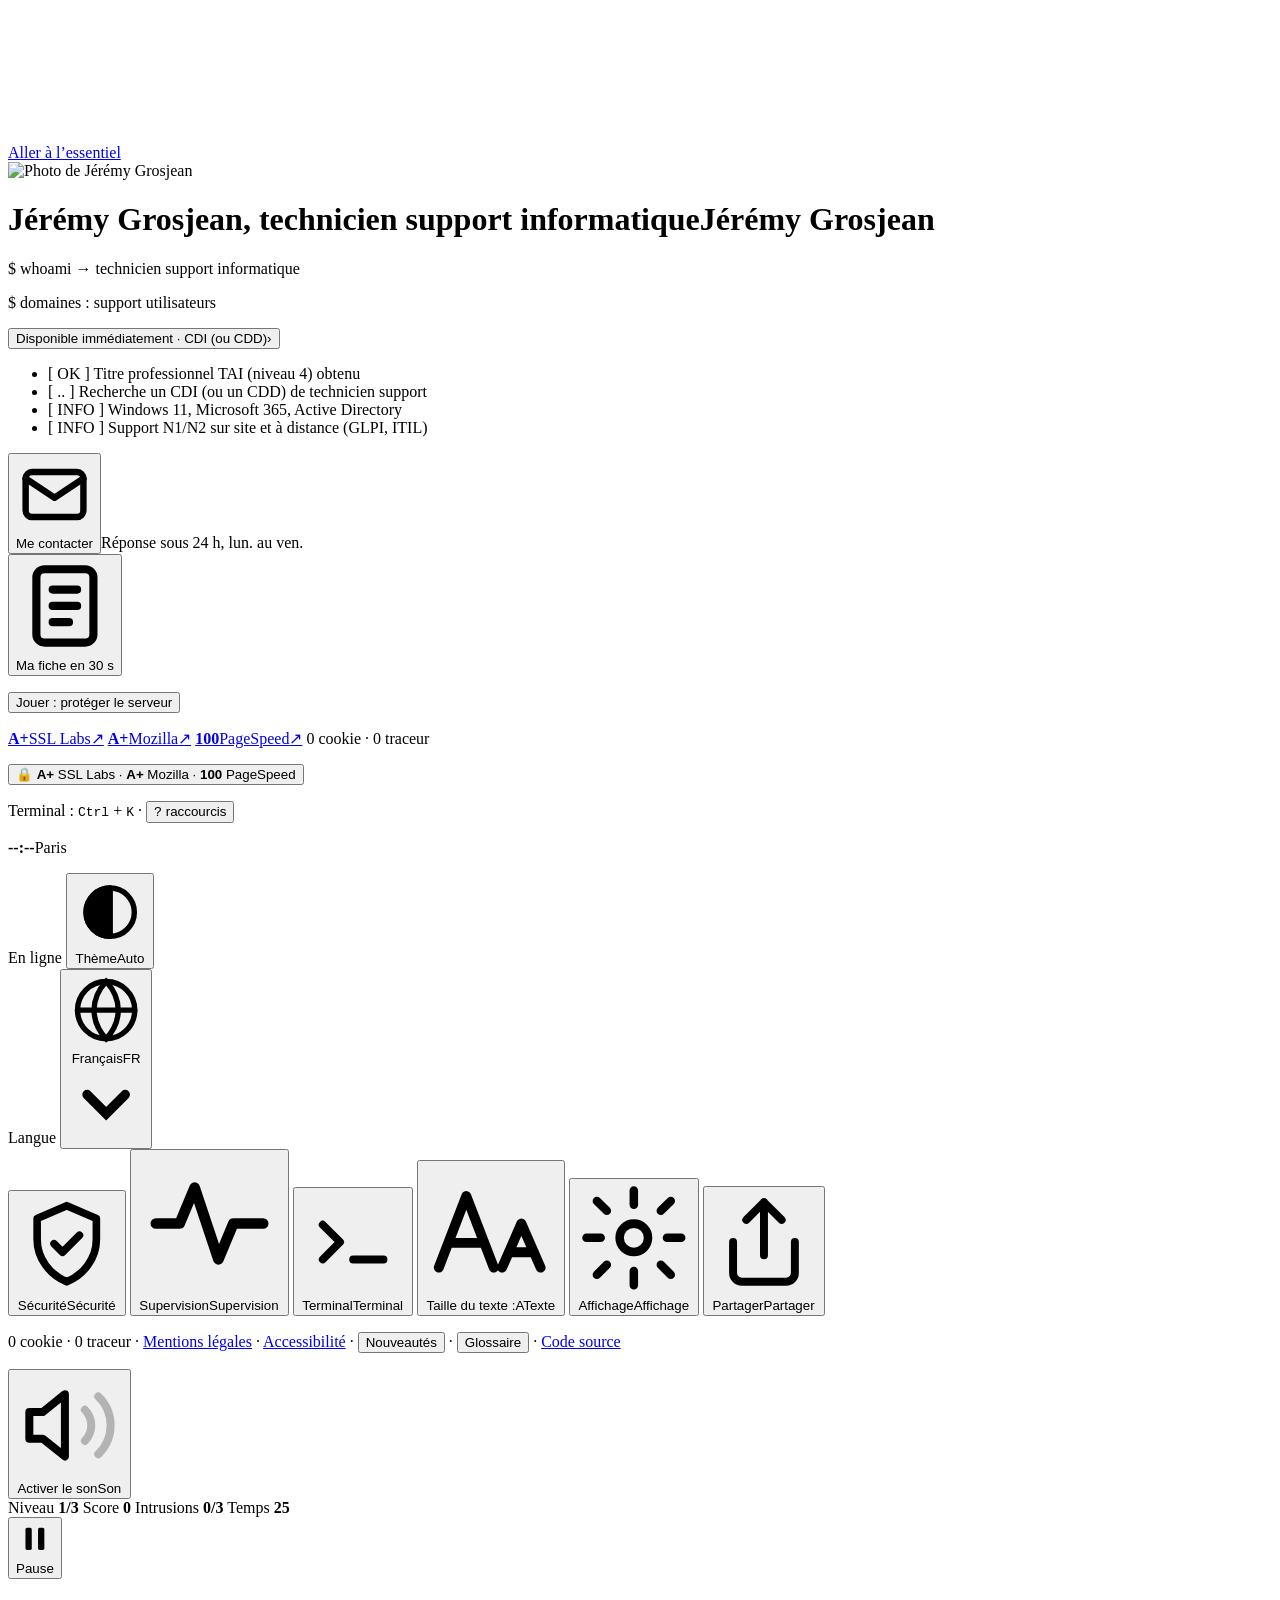
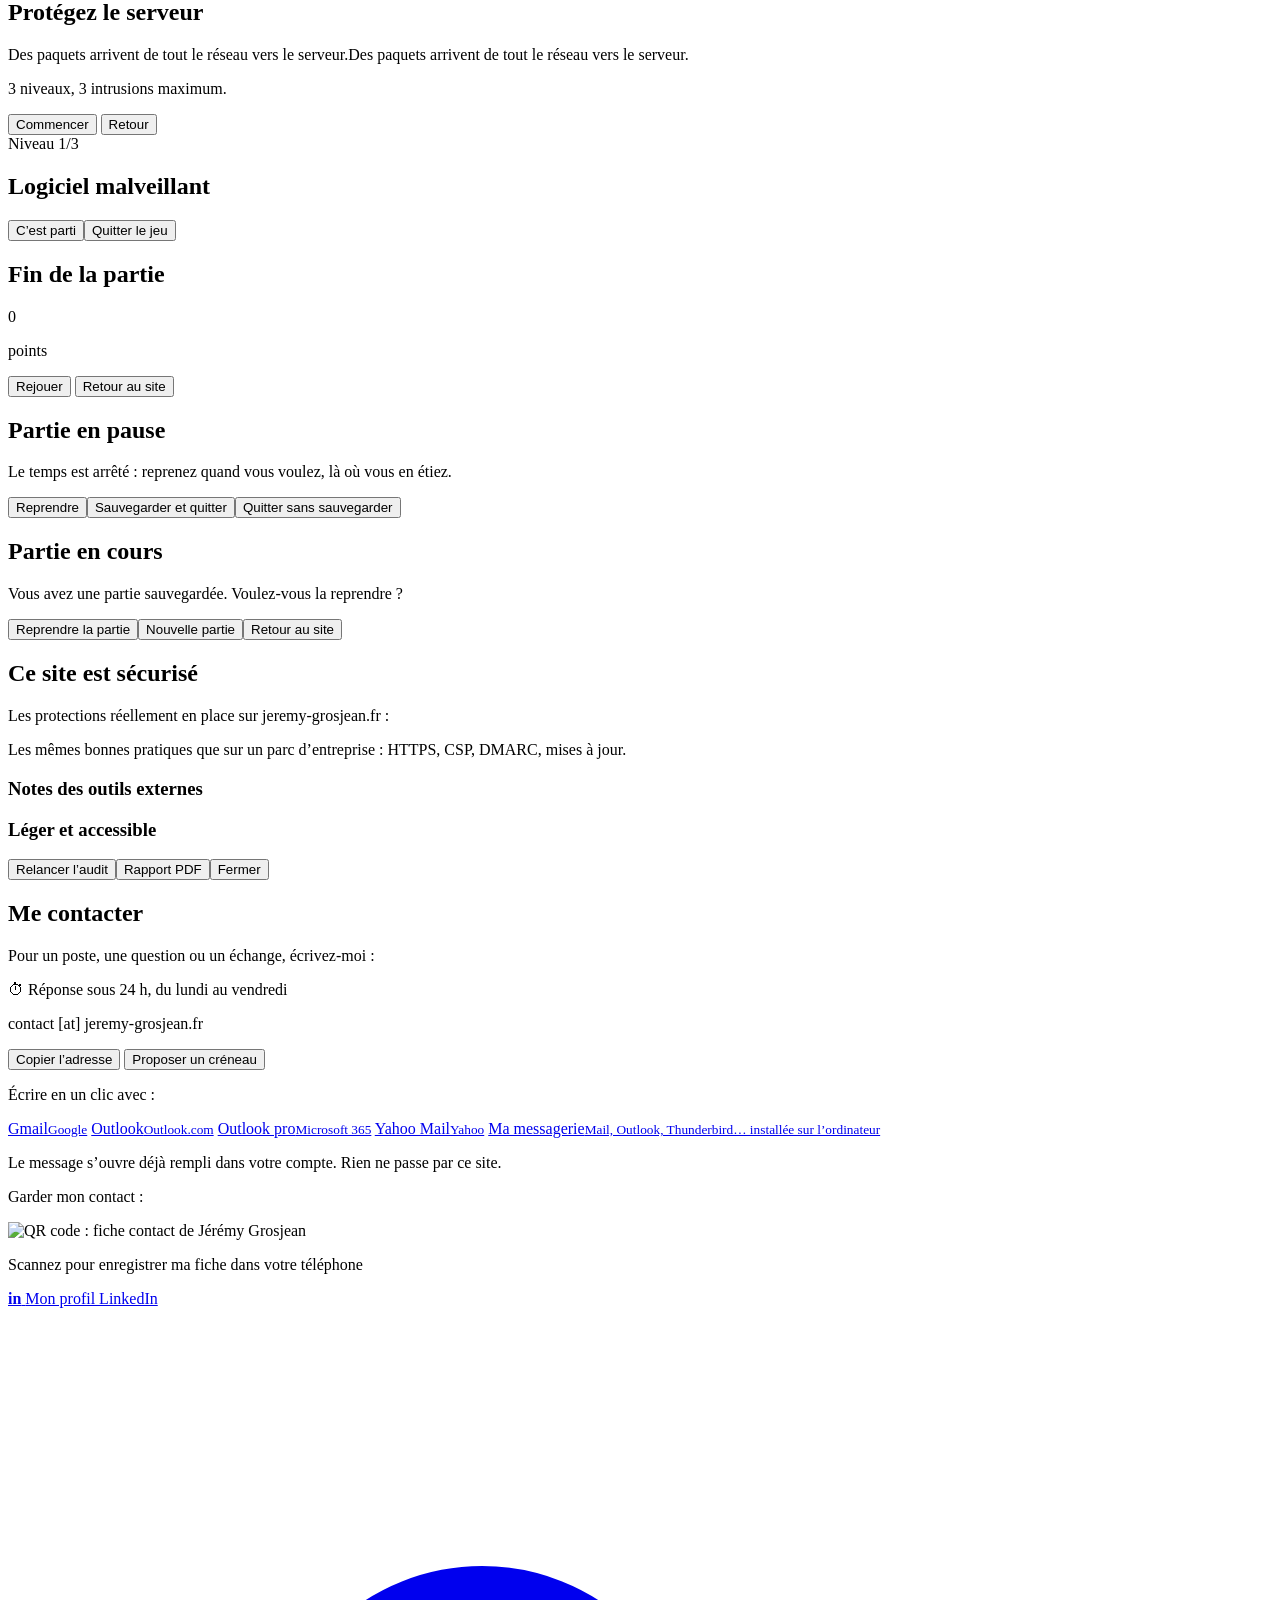
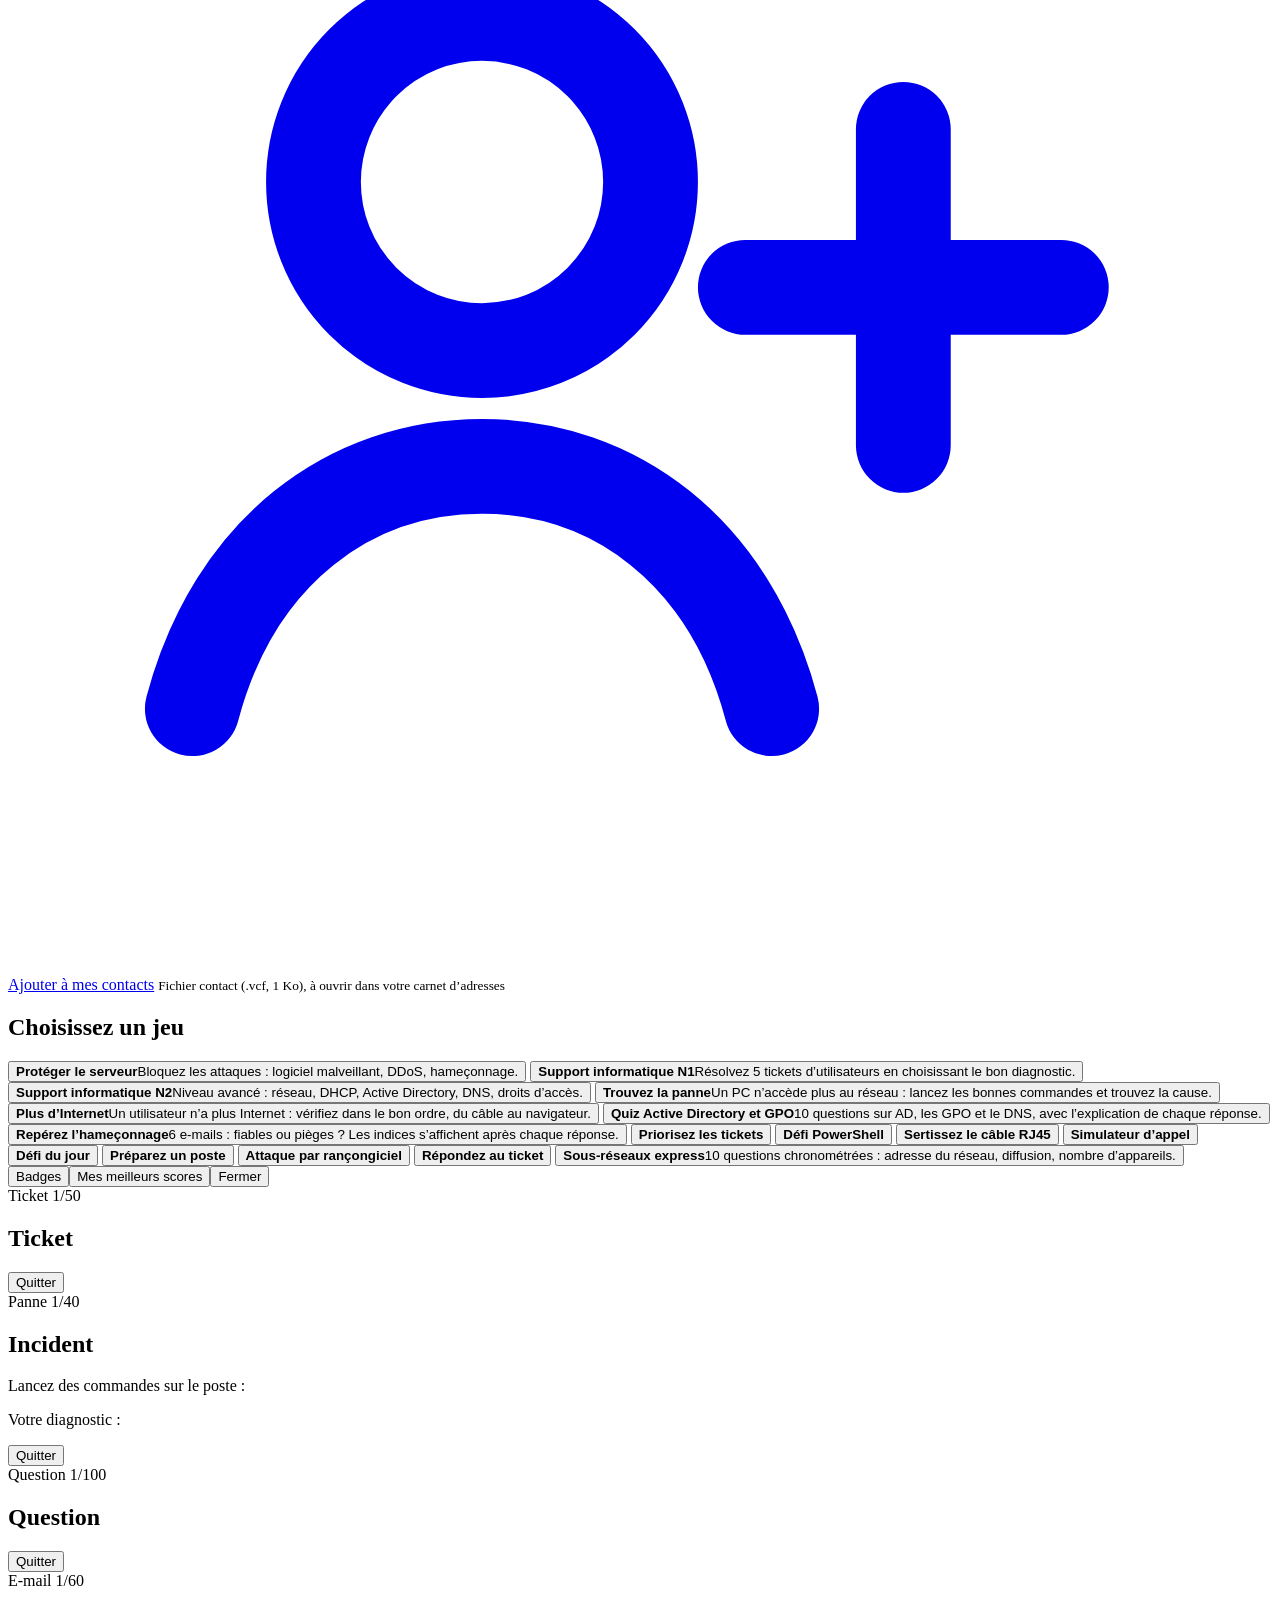
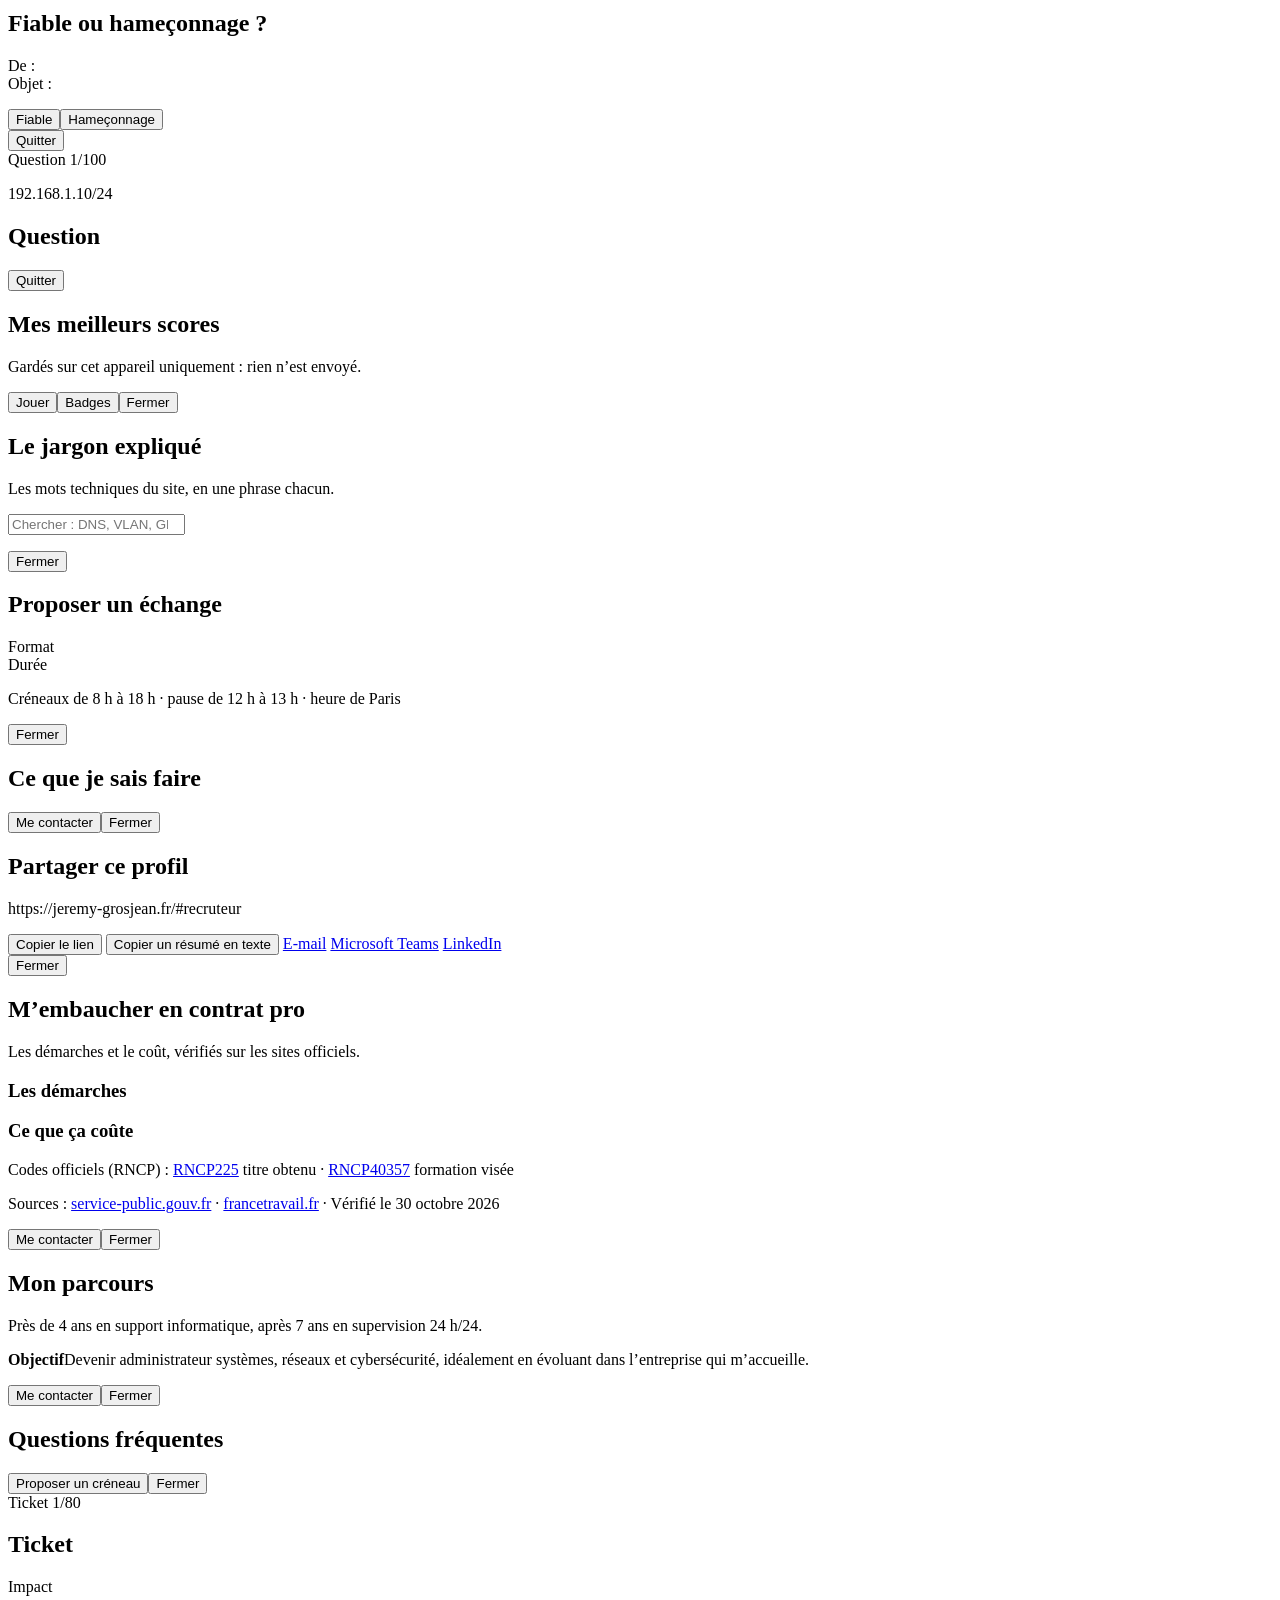
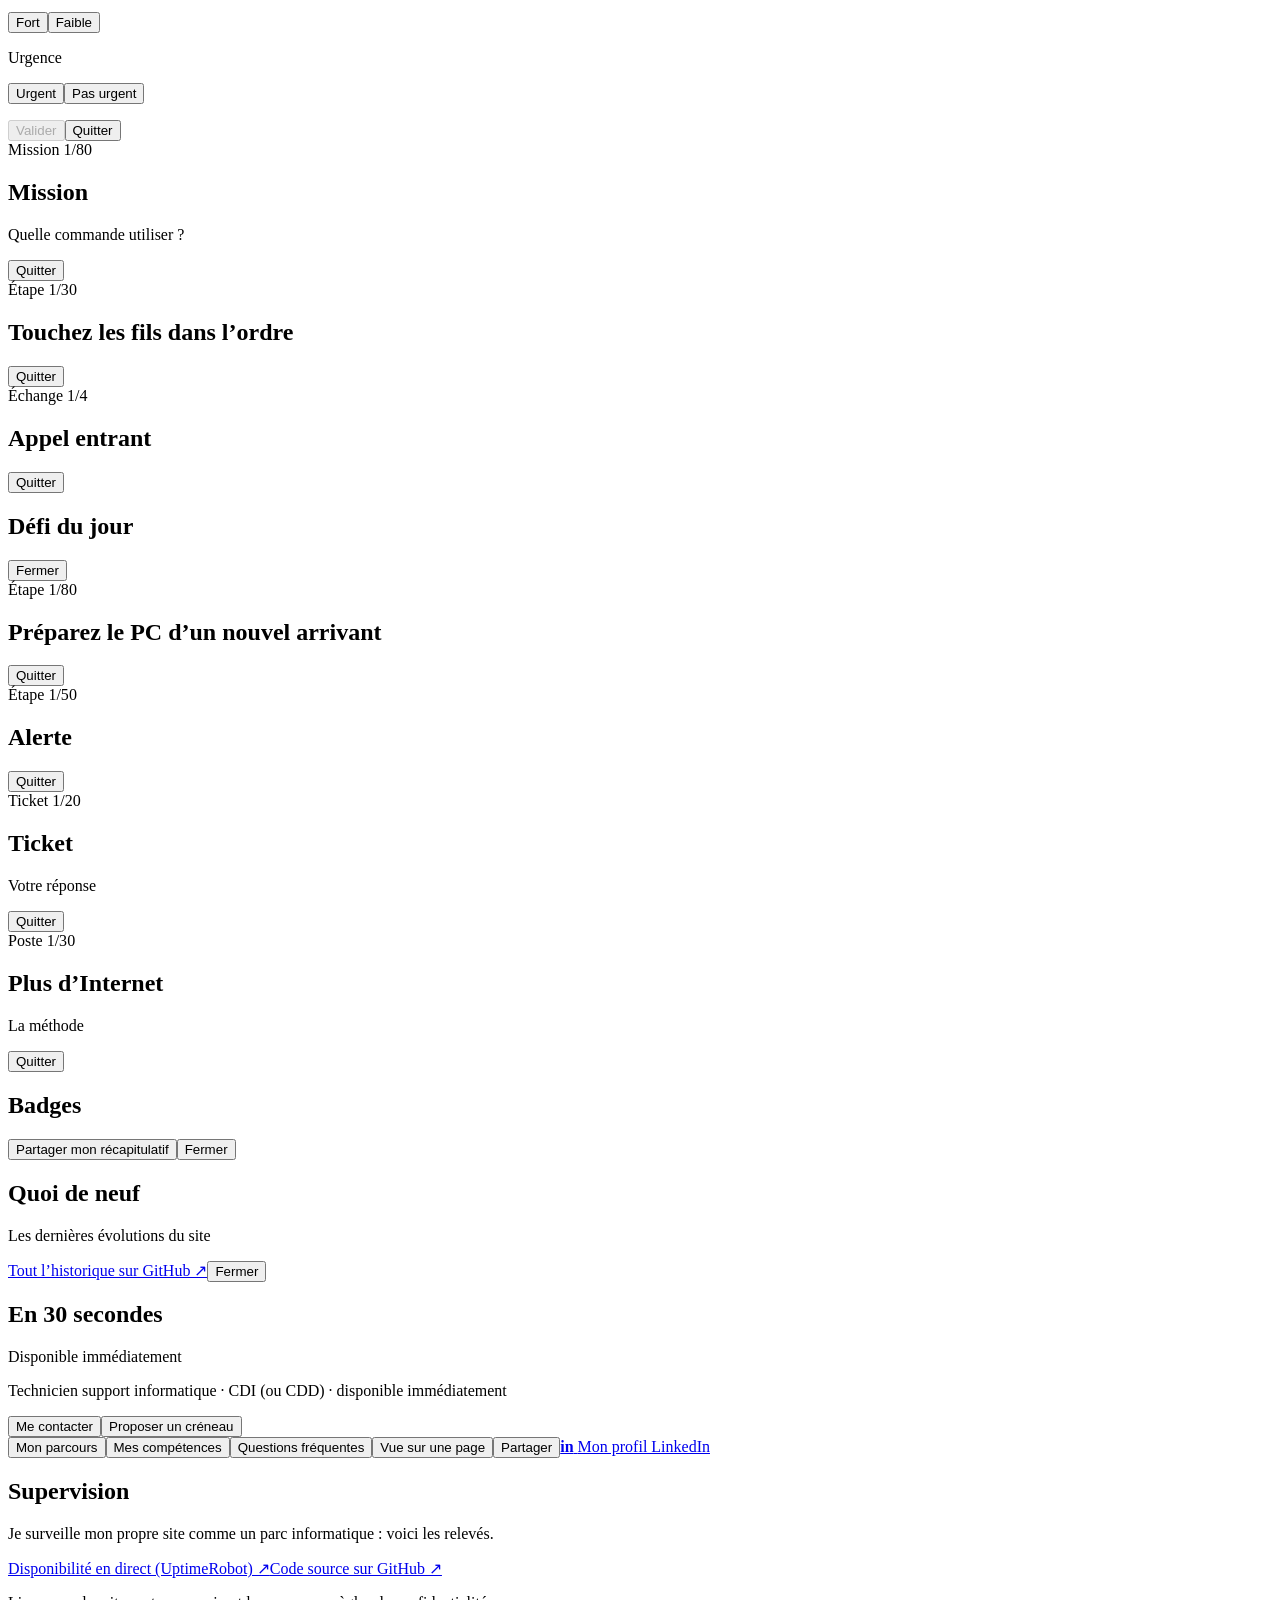
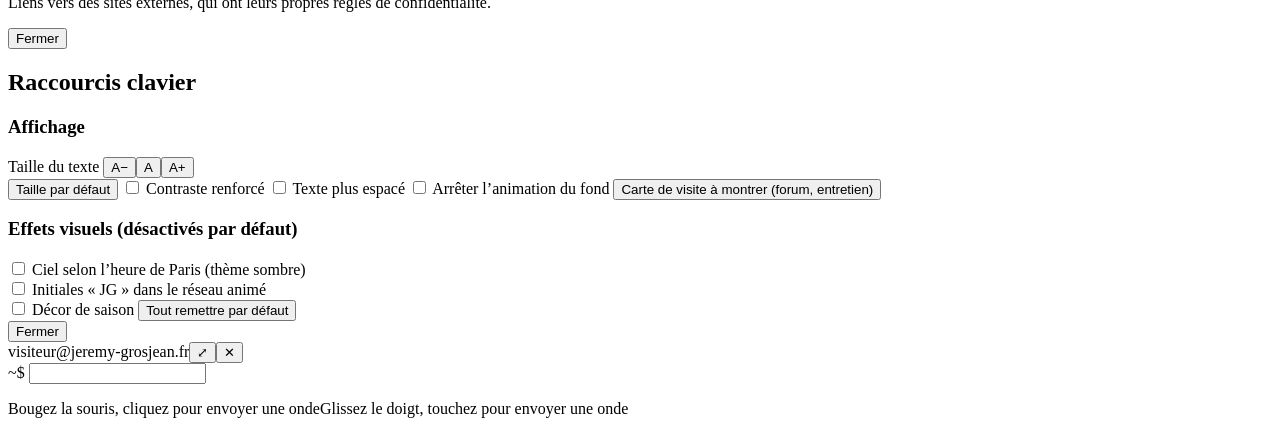
==== site/index.html @ c916747d "feat: CDI en priorité, sinon CDD ; alternance seulement si l'offre la prévoit - « CDI (ou CDD) » par" ====
<!doctype html>
<html lang="fr">
<head>
<meta charset="utf-8">
<meta name="viewport" content="width=device-width, initial-scale=1, viewport-fit=cover">
<meta name="robots" content="noindex, nofollow">
<meta name="color-scheme" content="dark light">
<meta name="theme-color" content="#0A0F24" media="(prefers-color-scheme: dark)">
<meta name="theme-color" content="#F7F9FF" media="(prefers-color-scheme: light)">
<meta name="referrer" content="no-referrer">
<meta name="description" content="Jérémy Grosjean, technicien support informatique. Disponible immédiatement, en CDI (ou CDD) : support N1/N2, postes Windows, Microsoft 365, Active Directory.">
<meta property="og:type" content="website">
<meta property="og:site_name" content="jeremy-grosjean.fr">
<meta property="og:locale" content="fr_FR">
<meta property="og:url" content="https://jeremy-grosjean.fr/">
<meta property="og:title" content="Jérémy Grosjean · Technicien support informatique">
<meta property="og:description" content="Disponible immédiatement, en CDI (ou CDD) · près de 4 ans en support informatique, dont près de 3 ans chez Bosch.">
<meta property="og:image" content="https://jeremy-grosjean.fr/og.jpg">
<meta property="og:image:type" content="image/jpeg">
<meta property="og:image:width" content="1200">
<meta property="og:image:height" content="630">
<meta property="og:image:alt" content="Jérémy Grosjean, technicien support informatique, disponible immédiatement en CDI (ou CDD)">
<meta name="twitter:card" content="summary_large_image">
<title>Jérémy Grosjean · Technicien support informatique</title>
<link rel="icon" href="/favicon.ico?v=207d79eba8" sizes="48x48">
<link rel="icon" href="/favicon.svg?v=3b2a8a60bb" type="image/svg+xml">
<link rel="apple-touch-icon" href="/apple-touch-icon.png?v=8f2070778e">
<meta name="mobile-web-app-capable" content="yes">
<meta name="apple-mobile-web-app-capable" content="yes">
<meta name="apple-mobile-web-app-title" content="J. Grosjean">
<meta name="apple-mobile-web-app-status-bar-style" content="black-translucent">
<link rel="manifest" href="/site.webmanifest?v=f3b98af3eb">
<link rel="preload" href="/assets/fonts/sora.woff2" as="font" type="font/woff2" crossorigin>
<link rel="stylesheet" href="/assets/app.css?v=47d4fb20b5">
<script src="/assets/i18n.js?v=a51a4e32c5" defer></script>
<script src="/assets/labs.js?v=20998f7cc8" defer></script>
<script src="/assets/labs2.js?v=1e3d821f80" defer></script>
<script src="/assets/labs3.js?v=86512663bb" defer></script>
<script src="/assets/labs4.js?v=08596d3504" defer></script>
<script src="/assets/labs5.js?v=60720498d6" defer></script>
<script src="/assets/labs6.js?v=716e5179dc" defer></script>
<script src="/assets/labs7.js?v=a528599ec4" defer></script>
<script src="/assets/status.js" defer></script>
<script src="/assets/news.js?v=5b80be41d3" defer></script>
<script src="/assets/app.js?v=424d4be8bc" defer></script>
</head>
<body>
<a class="skip" id="skipLink" href="#domain" data-i="skipLink">Aller à l’essentiel</a>
<canvas id="net" aria-hidden="true"></canvas>

<main>
  <div class="stack" id="stack">
    <p class="hello" id="helloLine" hidden><b id="helloTxt"></b><span id="helloSub" data-i="helloSub">Merci de prendre le temps de découvrir mon profil.</span></p>
    <div class="hero-id">
      <img class="hero-photo" id="heroPhoto" src="/assets/jg.webp" width="64" height="64" alt="Photo de Jérémy Grosjean" decoding="async">
      <h1 class="domain" id="domain" tabindex="-1"><span class="sr" id="srName">Jérémy Grosjean, technicien support informatique</span><span id="nameFx" aria-hidden="true">Jérémy Grosjean</span></h1>
    </div>
    <p class="typeline who-line" aria-hidden="true"><span class="pr">$</span> <span id="who">whoami → technicien support informatique</span><span class="cur" id="whoCur"></span></p>
    <p class="typeline rot-line" id="rotLine" aria-hidden="true"><span class="pr">$</span> <span data-i="domainsLbl">domaines :</span> <span class="rot" id="rot">support utilisateurs</span><span class="cur"></span></p>
    <p class="sr" id="srDomains"></p>
    <p class="avail-wrap"><button class="avail" id="availBtn" type="button" aria-haspopup="dialog"><span class="avail-dot" aria-hidden="true"></span><span data-i="availLine">Disponible immédiatement · CDI (ou CDD)</span><span class="avail-more" aria-hidden="true">›</span></button></p>
    <ul class="bootlog" id="bootlog">
      <li><span class="st ok">[  OK  ]</span> <span>Titre professionnel TAI (niveau 4) obtenu</span></li>
      <li><span class="st wait">[  ..  ]</span> <span>Recherche un CDI (ou un CDD) de technicien support</span></li>
      <li><span class="st info">[ INFO ]</span> <span>Windows 11, Microsoft 365, Active Directory</span></li>
      <li><span class="st info">[ INFO ]</span> <span>Support N1/N2 sur site et à distance (GLPI, ITIL)</span></li>
    </ul>
    <div class="cta">
      <div class="cta-main"><button class="btn" id="contactBtn" type="button" aria-haspopup="dialog"><svg viewBox="0 0 24 24" fill="none" stroke="currentColor" stroke-width="2" stroke-linecap="round" stroke-linejoin="round" aria-hidden="true"><rect x="3" y="5" width="18" height="14" rx="2"/><path d="m3 7 9 6 9-6"/></svg><span data-i="contactBtn">Me contacter</span></button><span class="cta-note" data-i="ctDelayShort">Réponse sous 24 h, lun. au ven.</span></div>
      <button class="btn-ghost brief-cta" id="briefBtn" type="button" aria-haspopup="dialog"><svg viewBox="0 0 24 24" fill="none" stroke="currentColor" stroke-width="2" stroke-linecap="round" stroke-linejoin="round" aria-hidden="true"><rect x="5" y="3" width="14" height="18" rx="2"/><path d="M9 8h6M9 12h6M9 16h4"/></svg><span data-i="briefCta">Ma fiche en 30 s</span></button>
    </div>
    <p class="play-wrap"><button class="play-link play" id="openGame" type="button" data-i="play">Jouer : protéger le serveur</button></p>
    <p class="scores" id="scores">
      <a class="score" href="https://www.ssllabs.com/ssltest/analyze.html?d=jeremy-grosjean.fr" target="_blank" rel="noopener noreferrer"><b>A+</b><span>SSL Labs</span><span class="ext" aria-hidden="true">↗</span></a>
      <a class="score" href="https://developer.mozilla.org/fr/observatory/analyze?host=jeremy-grosjean.fr" target="_blank" rel="noopener noreferrer"><b>A+</b><span>Mozilla</span><span class="ext" aria-hidden="true">↗</span></a>
      <a class="score" href="https://pagespeed.web.dev/analysis?url=https%3A%2F%2Fjeremy-grosjean.fr" target="_blank" rel="noopener noreferrer"><b>100</b><span>PageSpeed</span><span class="ext" aria-hidden="true">↗</span></a>
      <span class="score score-priv"><span data-i="privacyLine">0 cookie · 0 traceur</span></span>
    </p>
    <p class="scores-m"><button class="score score-m" id="scoresM" type="button"><span aria-hidden="true">🔒</span> <b>A+</b> SSL Labs · <b>A+</b> Mozilla · <b>100</b> PageSpeed</button></p>
    <p class="keys"><span data-i="keysHint">Terminal :</span> <kbd id="kbdMod" title="Ctrl">Ctrl</kbd> + <kbd>K</kbd><span class="keys-sep" aria-hidden="true"> · </span><button class="keys-help" id="keysBtn" type="button"><kbd>?</kbd> <span data-i="keysHelp">raccourcis</span></button></p>
  </div>
</main>

<section class="rec" id="recView" hidden aria-labelledby="recName">
  <div class="rec-page">
    <header class="rec-head">
      <img class="me-photo rec-photo" id="recPhoto" alt="" width="88" height="88" draggable="false" decoding="async" hidden>
      <div class="rec-id">
        <h2 class="rec-name" id="recName">Jérémy Grosjean</h2>
        <p class="rec-role" id="recRole">Technicien support informatique</p>
      </div>
      <p class="rec-avail"><span class="avail-dot" aria-hidden="true"></span><span data-i="availLine">Disponible immédiatement · CDI (ou CDD)</span></p>
    </header>
    <div class="rec-col-a">
    <h3 data-i="recProfile">Profil</h3>
    <dl class="brief rec-brief" id="recBrief"></dl>
    <h3 data-i="recAreas">Domaines</h3>
    <ul class="rec-tags" id="recTags"></ul>
    <h3 data-i="recContactH">Contact</h3>
    <p class="rec-contact"><a id="recMail" href="#">contact [at] jeremy-grosjean.fr</a><span aria-hidden="true"> · </span><span>jeremy-grosjean.fr</span><span aria-hidden="true"> · </span><a href="https://www.linkedin.com/in/jeremy-grosjean" target="_blank" rel="noopener">linkedin.com/in/jeremy-grosjean</a></p>
    </div>
    <div class="rec-col-b">
    <h3 data-i="pcTitle">Mon parcours</h3>
    <div class="rec-pc" id="recPc"></div>
    <h3 data-i="skTitle">Ce que je sais faire</h3>
    <div class="rec-skills" id="recSkills"></div>
    </div>
    <div class="rec-actions">
      <button class="btn" id="recContact" type="button" data-i="contactBtn">Me contacter</button>
      <button class="btn-ghost" id="recSlot" type="button" data-i="slotBtn">Proposer un créneau</button>
      <button class="btn-ghost" id="recShare" type="button" data-i="shBtn">Partager</button>
      <button class="btn-ghost" id="recPrint" type="button" data-i="recPrint">Imprimer ou PDF</button>
      <button class="btn-ghost" id="recExit" type="button" data-i="recExit">← Retour au site</button>
    </div>
    <div class="rec-print">
      <img src="/qr.svg" width="84" height="84" alt="">
      <p><span data-i="recPrintNote">Version interactive, jeux et démonstrations :</span><br><b>https://jeremy-grosjean.fr</b></p>
    </div>
  </div>
</section>

<section class="rep" id="repView" hidden aria-labelledby="repTitle">
  <h2 id="repTitle">Rapport de sécurité · jeremy-grosjean.fr</h2>
  <p class="rep-sub" id="repSub"></p>
  <div id="repBody"></div>
  <div class="rep-foot"><img src="/qr.svg" width="72" height="72" alt=""><p><span id="repFoot"></span><br><b>https://jeremy-grosjean.fr</b></p></div>
</section>

<p class="clock"><b id="cTime">--:--</b><span id="cDate">Paris</span><span class="c-local" id="cLocal" hidden></span></p>

<div class="topbar">
  <span class="net-pill" id="netPill" role="status" aria-live="polite"><i aria-hidden="true"></i><span class="net-lbl" id="netTxt">En ligne</span></span>
  <button class="icon-btn" id="themeBtn" type="button" aria-label="Thème : automatique" title="Thème : automatique">
    <svg id="themeIcon" viewBox="0 0 24 24" fill="none" stroke="currentColor" stroke-width="1.8" stroke-linecap="round" stroke-linejoin="round" aria-hidden="true"><circle cx="12" cy="12" r="8"/><path d="M12 4a8 8 0 0 0 0 16z" fill="currentColor"/></svg>
    <span class="theme-word" id="themeWord" aria-hidden="true">Thème</span><span class="theme-lbl" id="themeLbl" aria-hidden="true">Auto</span>
  </button>
  <div class="lang" id="langBox">
    <span class="sr" id="langLabel">Langue</span>
    <button class="lang-btn" id="langBtn" type="button" aria-haspopup="listbox" aria-expanded="false" aria-labelledby="langLabel langCur">
      <svg viewBox="0 0 24 24" fill="none" stroke="currentColor" stroke-width="1.7" stroke-linecap="round" aria-hidden="true"><circle cx="12" cy="12" r="9"/><path d="M3 12h18M12 3c2.5 2.7 3.8 5.7 3.8 9s-1.3 6.3-3.8 9c-2.5-2.7-3.8-5.7-3.8-9S9.5 5.7 12 3z"/></svg>
      <span id="langCur">Français</span><span class="lang-short" id="langShort" aria-hidden="true">FR</span>
      <svg class="chev" viewBox="0 0 12 12" fill="none" stroke="currentColor" stroke-width="1.5" stroke-linecap="round" aria-hidden="true"><path d="M3 4.5 6 7.5 9 4.5"/></svg>
    </button>
    <div class="lang-pop" id="langPop" hidden>
      <span class="lang-hl" id="langHl" aria-hidden="true"></span>
      <ul class="lang-list" id="langList" role="listbox" tabindex="-1" aria-labelledby="langLabel">
        <li role="option" data-v="fr" lang="fr"><span>Français</span><i>FR</i></li>
        <li role="option" data-v="en" lang="en"><span>English</span><i>EN</i></li>
        <li role="option" data-v="zh-Hans" lang="zh-Hans"><span>简体中文</span><i>简</i></li>
        <li role="option" data-v="zh-Hant" lang="zh-Hant"><span>繁體中文</span><i>繁</i></li>
        <li role="option" data-v="yue" lang="yue-Hant"><span>粵語</span><i>粵</i></li>
        <li role="option" data-v="ko" lang="ko"><span>한국어</span><i>한</i></li>
      </ul>
    </div>
  </div>
</div>

<div class="dock">
  <div class="dock-left">
    <button class="pill" id="secBtn" type="button" aria-haspopup="dialog">
      <svg viewBox="0 0 24 24" fill="none" stroke="currentColor" stroke-width="1.8" stroke-linecap="round" stroke-linejoin="round" aria-hidden="true"><path d="M12 3 5 6v5c0 4.5 3 8.3 7 10 4-1.7 7-5.5 7-10V6z"/><path class="ok" d="m9 12 2 2 4-4"/></svg>
      <span class="lbl" data-i="secBtn">Sécurité</span><span class="lbl-s" aria-hidden="true" data-i="secBtn">Sécurité</span>
    </button>
    <button class="pill" id="supBtn" type="button" aria-haspopup="dialog">
      <svg viewBox="0 0 24 24" fill="none" stroke="currentColor" stroke-width="1.8" stroke-linecap="round" stroke-linejoin="round" aria-hidden="true"><path d="M3 12h4l2.5-6 4 12 2.5-6H21"/></svg>
      <span class="lbl" data-i="supBtn">Supervision</span><span class="lbl-s" aria-hidden="true" data-i="supBtn">Supervision</span>
    </button>
    <button class="pill mono" id="termBtn" type="button" aria-haspopup="dialog">
      <svg viewBox="0 0 24 24" fill="none" stroke="currentColor" stroke-width="1.8" stroke-linecap="round" stroke-linejoin="round" aria-hidden="true"><path d="m5 8 4 4-4 4M12 16h7"/></svg>
      <span class="lbl" data-i="termBtn">Terminal</span><span class="lbl-s" aria-hidden="true" data-i="termBtn">Terminal</span>
    </button>
    <button class="pill" id="sizeBtn" type="button">
      <svg viewBox="0 0 24 24" fill="none" stroke="currentColor" stroke-width="1.8" stroke-linecap="round" stroke-linejoin="round" aria-hidden="true"><path d="M2.5 19 7.5 6l5 13M4.4 14.5h6.2"/><path d="M14 19l3.5-8 3.5 8M15.2 16.2h4.6"/></svg>
      <span class="size-w" aria-hidden="true">Taille du texte&nbsp;:</span><span class="lbl">A</span><span class="lbl-s" aria-hidden="true" data-i="sizeShort">Texte</span>
    </button>
    <button class="pill disp-btn" id="dispBtn" type="button" aria-haspopup="dialog">
      <svg viewBox="0 0 24 24" fill="none" stroke="currentColor" stroke-width="1.8" stroke-linecap="round" stroke-linejoin="round" aria-hidden="true"><circle cx="12" cy="12" r="3"/><path d="M12 2v3M12 19v3M4.2 4.2l2.1 2.1M17.7 17.7l2.1 2.1M2 12h3M19 12h3M4.2 19.8l2.1-2.1M17.7 6.3l2.1-2.1"/></svg>
      <span class="lbl" data-i="dispBtn">Affichage</span><span class="lbl-s" aria-hidden="true" data-i="dispBtn">Affichage</span>
    </button>
    <button class="pill app-share" id="appShare" type="button">
      <svg viewBox="0 0 24 24" fill="none" stroke="currentColor" stroke-width="1.8" stroke-linecap="round" stroke-linejoin="round" aria-hidden="true"><path d="M12 15V3M8 7l4-4 4 4"/><path d="M5 12v7a2 2 0 0 0 2 2h10a2 2 0 0 0 2-2v-7"/></svg>
      <span class="lbl" data-i="appShare">Partager</span><span class="lbl-s" aria-hidden="true" data-i="appShare">Partager</span>
    </button>
    <button class="pill size-reset-dock" id="sizeResetDock" type="button" hidden>
      <svg viewBox="0 0 24 24" fill="none" stroke="currentColor" stroke-width="1.8" stroke-linecap="round" stroke-linejoin="round" aria-hidden="true"><path d="M4 12a8 8 0 1 0 2.4-5.7"/><path d="M4 4v4h4"/></svg>
    </button>
  </div>
  <p class="dock-mid"><span class="privacy" data-i="privacyLine">0 cookie · 0 traceur</span><span class="loadt" id="loadT" hidden></span><span class="sep" aria-hidden="true"> · </span><span class="legal-row"><a class="legal-link" href="/mentions-legales.html" data-i="legalLink">Mentions légales</a><span class="sep lr-sep" aria-hidden="true"> · </span><a class="legal-link" href="/accessibilite.html" data-i="a11yLink">Accessibilité</a><span class="sep lr-sep" aria-hidden="true"> · </span><button class="legal-link news-link" id="newsBtn" type="button" aria-haspopup="dialog" data-i="newsLink">Nouveautés</button><span class="sep lr-sep gl-sep" aria-hidden="true"> · </span><button class="legal-link" id="glossBtn" type="button" aria-haspopup="dialog" data-i="glossLink">Glossaire</button><span class="sep lr-sep src-sep" aria-hidden="true"> · </span><a class="legal-link src-link" id="srcLink" href="https://github.com/jeremy-grosjean/jeremy-grosjean.fr" target="_blank" rel="noopener noreferrer">Code source</a></span><span class="upd" id="updLine" hidden></span></p>
  <button class="pill sound" id="sound" type="button" aria-pressed="false">
    <svg viewBox="0 0 24 24" fill="none" stroke="currentColor" stroke-width="1.8" stroke-linecap="round" stroke-linejoin="round" aria-hidden="true"><path d="M11 5 6 9H3v6h3l5 4z"/><path id="sWave" d="M15.5 8.5a5 5 0 0 1 0 7M18.5 5.5a9 9 0 0 1 0 13" opacity=".25"/></svg>
    <span class="lbl" id="sLabel">Activer le son</span><span class="lbl-s" aria-hidden="true" data-i="soundShort">Son</span>
  </button>
</div>

<div class="hud" aria-live="polite">
  <span class="chip"><span data-i="level">Niveau</span> <b id="hLevel">1/3</b></span>
  <span class="chip"><span data-i="score">Score</span> <b id="hScore">0</b></span>
  <span class="chip breach"><span data-i="breaches">Intrusions</span> <b id="hBreach">0/3</b></span>
  <span class="chip"><span data-i="time">Temps</span> <b id="hTime">25</b></span>
</div>
<button class="btn-ghost quit" id="pauseBtn" type="button" aria-haspopup="dialog"><svg viewBox="0 0 24 24" fill="currentColor" aria-hidden="true"><rect x="6" y="5" width="4" height="14" rx="1"/><rect x="14" y="5" width="4" height="14" rx="1"/></svg><span data-i="pause">Pause</span></button>

<div class="panel" id="intro" role="dialog" aria-modal="true" aria-labelledby="introTitle">
  <div class="card">
    <h2 id="introTitle" data-i="introTitle">Protégez le serveur</h2>
    <p><span class="mouse" data-i="introMouse">Des paquets arrivent de tout le réseau vers le serveur.</span><span class="touch" data-i="introTouch">Des paquets arrivent de tout le réseau vers le serveur.</span></p>
    <p data-i="rules">3 niveaux, 3 intrusions maximum.</p>
    <div class="actions">
      <button class="btn" id="start" type="button" data-i="start">Commencer</button>
      <button class="btn-ghost" id="cancel" type="button" data-i="cancel">Retour</button>
    </div>
  </div>
</div>

<div class="panel" id="levelPanel" role="dialog" aria-modal="true" aria-labelledby="lvTitle">
  <div class="card">
    <span class="tag" id="lvTag">Niveau 1/3</span>
    <h2 id="lvTitle">Logiciel malveillant</h2>
    <p id="lvWhat"></p>
    <div class="legend" id="lvLegend"></div>
    <p class="defense" id="lvHow"></p>
    <div class="actions"><button class="btn" id="lvGo" type="button" data-i="go">C’est parti</button><button class="btn-ghost" id="lvQuit" type="button" data-i="lvQuit">Quitter le jeu</button></div>
  </div>
</div>

<div class="panel" id="over" role="dialog" aria-modal="true" aria-labelledby="overTitle">
  <div class="card">
    <h2 id="overTitle">Fin de la partie</h2>
    <div class="score-big" id="finalScore">0</div>
    <p id="finalText">points</p>
    <div class="actions">
      <button class="btn" id="again" type="button" data-i="again">Rejouer</button>
      <button class="btn-ghost" id="back" type="button" data-i="back">Retour au site</button>
    </div>
  </div>
</div>

<div class="panel" id="pausePanel" role="dialog" aria-modal="true" aria-labelledby="pzTitle">
  <div class="card">
    <h2 id="pzTitle" data-i="pzTitle">Partie en pause</h2>
    <p data-i="pzSub">Le temps est arrêté : reprenez quand vous voulez, là où vous en étiez.</p>
    <p class="pz-stats" id="pzStats"></p>
    <div class="actions"><button class="btn" id="pzResume" type="button" data-i="pzResume">Reprendre</button><button class="btn-ghost" id="pzSave" type="button" data-i="pzSave">Sauvegarder et quitter</button><button class="btn-ghost" id="pzQuit" type="button" data-i="pzQuit">Quitter sans sauvegarder</button></div>
  </div>
</div>

<div class="panel" id="resumePanel" role="dialog" aria-modal="true" aria-labelledby="rsTitle">
  <div class="card">
    <h2 id="rsTitle" data-i="rsTitle">Partie en cours</h2>
    <p data-i="rsSub">Vous avez une partie sauvegardée. Voulez-vous la reprendre ?</p>
    <p class="pz-stats" id="rsStats"></p>
    <div class="actions"><button class="btn" id="rsResume" type="button" data-i="rsResume">Reprendre la partie</button><button class="btn-ghost" id="rsNew" type="button" data-i="rsNew">Nouvelle partie</button><button class="btn-ghost" id="rsBack" type="button" data-i="back">Retour au site</button></div>
  </div>
</div>

<div class="panel" id="secPanel" role="dialog" aria-modal="true" aria-labelledby="secTitle">
  <div class="card">
    <h2 id="secTitle" data-i="secTitle">Ce site est sécurisé</h2>
    <p data-i="secIntro">Les protections réellement en place sur jeremy-grosjean.fr :</p>
    <p class="sec-why" id="secWhy">Les mêmes bonnes pratiques que sur un parc d’entreprise : HTTPS, CSP, DMARC, mises à jour.</p>
    <div class="audit-bar" aria-hidden="true"><i id="secBar"></i></div>
    <ul class="sec-list" id="secList"></ul>
    <p class="audit-score" id="secScore" aria-live="polite"></p>
    <h3 class="eco-title" data-i="extTitle">Notes des outils externes</h3>
    <ul class="ext-list" id="extList"></ul>
    <h3 class="eco-title" data-i="ecoTitle">Léger et accessible</h3>
    <ul class="eco-list" id="ecoList"></ul>
    <p class="eco-note" id="ecoNote"></p>
    <div class="actions"><button class="btn" id="secRerun" type="button" data-i="secRerun">Relancer l’audit</button><button class="btn-ghost" id="secReport" type="button" data-i="secReport">Rapport PDF</button><button class="btn-ghost" id="secClose" type="button" data-i="close">Fermer</button></div>
  </div>
</div>

<div class="panel" id="contactPanel" role="dialog" aria-modal="true" aria-labelledby="contactTitle">
  <div class="card">
    <h2 id="contactTitle" data-i="contactTitle">Me contacter</h2>
    <div class="c-col c-main">
    <p data-i="contactIntro">Pour un poste, une question ou un échange, écrivez-moi :</p>
    <p class="ct-delay"><span aria-hidden="true">⏱</span> <span data-i="ctDelay">Réponse sous 24 h, du lundi au vendredi</span></p>
    <p class="mail-box"><span id="mailAddr">contact [at] jeremy-grosjean.fr</span></p>
    <div class="actions contact-main">
      <button class="btn" id="copyMail" type="button" data-i="copyMail">Copier l’adresse</button>
      <button class="btn-ghost" id="contactSlot" type="button" data-i="slotBtn">Proposer un créneau</button>
    </div>
    </div>
    <div class="c-col c-mail">
    <p class="wm-lbl" data-i="wmLabel">Écrire en un clic avec :</p>
    <div class="webmail">
      <a class="wm" id="wmGmail" href="#" target="_blank" rel="noopener noreferrer"><i class="wm-dot g" aria-hidden="true"></i><span class="wm-t"><span>Gmail</span><small>Google</small></span></a>
      <a class="wm" id="wmOutlook" href="#" target="_blank" rel="noopener noreferrer"><i class="wm-dot o" aria-hidden="true"></i><span class="wm-t"><span>Outlook</span><small>Outlook.com</small></span></a>
      <a class="wm" id="wmPro" href="#" target="_blank" rel="noopener noreferrer"><i class="wm-dot p" aria-hidden="true"></i><span class="wm-t"><span data-i="wmPro">Outlook pro</span><small>Microsoft 365</small></span></a>
      <a class="wm" id="wmYahoo" href="#" target="_blank" rel="noopener noreferrer"><i class="wm-dot y" aria-hidden="true"></i><span class="wm-t"><span>Yahoo Mail</span><small>Yahoo</small></span></a>
      <a class="wm wm-wide" id="openMail" href="#"><i class="wm-dot m" aria-hidden="true"></i><span class="wm-t"><span data-i="wmApp">Ma messagerie</span><small data-i="wmAppSub">Mail, Outlook, Thunderbird… installée sur l’ordinateur</small></span></a>
    </div>
    <p class="wm-note" data-i="wmNote">Le message s’ouvre déjà rempli dans votre compte. Rien ne passe par ce site.</p>
    </div>
    <div class="c-col c-keep">
    <p class="wm-lbl" data-i="keepLbl">Garder mon contact :</p>
    <div class="contact-extra">
      <img class="qr" data-src="/qr-contact.svg" width="140" height="140" alt="QR code : fiche contact de Jérémy Grosjean" id="qrImg">
      <div class="contact-side">
        <p class="qr-cap" data-i="qrCap">Scannez pour enregistrer ma fiche dans votre téléphone</p>
        <a class="btn-ghost li-link" href="https://www.linkedin.com/in/jeremy-grosjean" target="_blank" rel="noopener" id="liLink"><b class="li-ico" aria-hidden="true">in</b> <span data-i="liLink">Mon profil LinkedIn</span></a>
        <a class="btn-ghost vcf" href="/contact.vcf" id="vcfLink" aria-describedby="vcfNote"><svg viewBox="0 0 24 24" fill="none" stroke="currentColor" stroke-width="1.8" stroke-linecap="round" stroke-linejoin="round" aria-hidden="true"><circle cx="9" cy="9" r="3.2"/><path d="M3.5 19c.8-3 3-4.6 5.5-4.6s4.7 1.6 5.5 4.6M17 8v6M14 11h6"/></svg><span data-i="saveContact">Ajouter à mes contacts</span></a>
        <small class="vcf-note" id="vcfNote">Fichier contact (.vcf, 1 Ko), à ouvrir dans votre carnet d’adresses</small>
      </div>
    </div>
    </div>
  </div>
</div>

<div class="panel" id="gamesPanel" role="dialog" aria-modal="true" aria-labelledby="gamesTitle">
  <div class="card">
    <h2 id="gamesTitle" data-i="gamesTitle">Choisissez un jeu</h2>
    <div class="game-pick">
      <button class="pick" id="pickServer" type="button"><b data-i="pickServerT">Protéger le serveur</b><span data-i="pickServerD">Bloquez les attaques : logiciel malveillant, DDoS, hameçonnage.</span></button>
      <button class="pick" id="pickSupport" type="button"><b data-i="pickSupportT">Support informatique N1</b><span data-i="pickSupportD">Résolvez 5 tickets d’utilisateurs en choisissant le bon diagnostic.</span></button>
      <button class="pick" id="pickSupport2" type="button"><b data-i="pickSupport2T">Support informatique N2</b><span data-i="pickSupport2D">Niveau avancé : réseau, DHCP, Active Directory, DNS, droits d’accès.</span></button>
      <button class="pick" id="pickPanne" type="button"><b data-i="pickPanneT">Trouvez la panne</b><span data-i="pickPanneD">Un PC n’accède plus au réseau : lancez les bonnes commandes et trouvez la cause.</span></button>
      <button class="pick" id="pickNoNet" type="button"><b data-i="pickNoNetT">Plus d’Internet</b><span data-i="pickNoNetD">Un utilisateur n’a plus Internet : vérifiez dans le bon ordre, du câble au navigateur.</span></button>
      <button class="pick" id="pickQuiz" type="button"><b data-i="pickQuizT">Quiz Active Directory et GPO</b><span data-i="pickQuizD">10 questions sur AD, les GPO et le DNS, avec l’explication de chaque réponse.</span></button>
      <button class="pick" id="pickPhish" type="button"><b data-i="pickPhishT">Repérez l’hameçonnage</b><span data-i="pickPhishD">6 e-mails : fiables ou pièges ? Les indices s’affichent après chaque réponse.</span></button>
      <button class="pick" id="pickItil" type="button"><b data-i="pickItilT">Priorisez les tickets</b><span data-i="pickItilD"></span></button>
      <button class="pick" id="pickPs" type="button"><b data-i="pickPsT">Défi PowerShell</b><span data-i="pickPsD"></span></button>
      <button class="pick" id="pickRj" type="button"><b data-i="pickRjT">Sertissez le câble RJ45</b><span data-i="pickRjD"></span></button>
      <button class="pick" id="pickCall" type="button"><b data-i="pickCallT">Simulateur d’appel</b><span data-i="pickCallD"></span></button>
      <button class="pick pick-daily" id="pickDaily" type="button"><b data-i="pickDailyT">Défi du jour</b><span data-i="pickDailyD"></span></button>
      <button class="pick" id="pickPrep" type="button"><b data-i="pickPrepT">Préparez un poste</b><span data-i="pickPrepD"></span></button>
      <button class="pick" id="pickRansom" type="button"><b data-i="pickRansomT">Attaque par rançongiciel</b><span data-i="pickRansomD"></span></button>
      <button class="pick" id="pickReply" type="button"><b data-i="pickReplyT">Répondez au ticket</b><span data-i="pickReplyD"></span></button>
      <button class="pick" id="pickSubnet" type="button"><b data-i="pickSubnetT">Sous-réseaux express</b><span data-i="pickSubnetD">10 questions chronométrées : adresse du réseau, diffusion, nombre d’appareils.</span></button>
    </div>
    <div class="actions"><button class="btn-ghost" id="badgesBtn" type="button" data-i="badgesBtn">Badges</button><button class="btn-ghost" id="scoresBtn" type="button" data-i="scoresBtn">Mes meilleurs scores</button><button class="btn-ghost" id="gamesClose" type="button" data-i="close">Fermer</button></div>
  </div>
</div>

<div class="panel" id="supportPanel" role="dialog" aria-modal="true" aria-labelledby="tkTitle">
  <div class="card ticket">
    <div class="tk-head"><span class="tag" id="tkTag">Ticket 1/5</span><span class="tk-score" id="tkScore">0</span></div>
    <h2 id="tkTitle">Ticket</h2>
    <p class="tk-from" id="tkFrom"></p>
    <blockquote class="tk-msg" id="tkMsg"></blockquote>
    <div class="tk-opts" id="tkOpts"></div>
    <p class="tk-expl" id="tkExpl" hidden></p>
    <div class="actions"><button class="btn" id="tkNext" type="button" hidden data-i="tkNext">Ticket suivant</button><button class="btn-ghost" id="tkQuit" type="button" data-i="quit">Quitter</button></div>
  </div>
</div>

<div class="panel" id="panPanel" role="dialog" aria-modal="true" aria-labelledby="pnTitle">
  <div class="card ticket">
    <div class="tk-head"><span class="tag" id="pnTag">Panne 1/4</span><span class="tk-score" id="pnScore">0</span></div>
    <h2 id="pnTitle">Incident</h2>
    <p class="tk-from" id="pnFrom"></p>
    <blockquote class="tk-msg" id="pnMsg"></blockquote>
    <p class="pn-lbl" id="pnCmdsL" data-i="pnCmdsL">Lancez des commandes sur le poste :</p>
    <div class="pn-cmds" id="pnCmds"></div>
    <pre class="pn-term" id="pnTerm" aria-live="polite" tabindex="0"></pre>
    <p class="pn-lbl" id="pnAskL" data-i="pnAskL">Votre diagnostic :</p>
    <div class="tk-opts" id="pnOpts"></div>
    <p class="tk-expl" id="pnExpl" hidden></p>
    <div class="actions"><button class="btn" id="pnNext" type="button" hidden data-i="pnNext">Panne suivante</button><button class="btn-ghost" id="pnQuit" type="button" data-i="quit">Quitter</button></div>
  </div>
</div>

<div class="panel" id="quizPanel" role="dialog" aria-modal="true" aria-labelledby="qzTitle">
  <div class="card ticket">
    <div class="tk-head"><span class="tag" id="qzTag">Question 1/10</span><span class="tk-score" id="qzScore">0</span></div>
    <h2 class="qz-q" id="qzTitle">Question</h2>
    <p class="tk-from" id="qzSub" hidden></p>
    <div class="tk-opts" id="qzOpts"></div>
    <p class="tk-expl" id="qzExpl" hidden></p>
    <div class="actions"><button class="btn" id="qzNext" type="button" hidden data-i="qzNext">Question suivante</button><button class="btn-ghost" id="qzQuit" type="button" data-i="quit">Quitter</button></div>
  </div>
</div>

<div class="panel" id="phPanel" role="dialog" aria-modal="true" aria-labelledby="phTitle">
  <div class="card ticket">
    <div class="tk-head"><span class="tag" id="phTag">E-mail 1/6</span><span class="tk-score" id="phScore">0</span></div>
    <h2 id="phTitle" data-i="phQ">Fiable ou hameçonnage ?</h2>
    <div class="ph-mail" id="phMail">
      <p class="ph-h"><span class="ph-k" data-i="phFromL">De :</span> <span id="phFrom"></span><br><span class="ph-k" data-i="phSubjL">Objet :</span> <span id="phSubj"></span></p>
      <p class="ph-b" id="phBody"></p>
    </div>
    <p class="tk-from" id="phSub" hidden></p>
    <div class="tk-opts ph-opts" id="phOpts"><button class="tk-opt" id="phSafeBtn" type="button" data-i="phSafe">Fiable</button><button class="tk-opt" id="phPhishBtn" type="button" data-i="phPhish">Hameçonnage</button></div>
    <p class="tk-expl" id="phExpl" hidden></p>
    <div class="actions"><button class="btn" id="phNext" type="button" hidden data-i="phNext">E-mail suivant</button><button class="btn-ghost" id="phQuit" type="button" data-i="quit">Quitter</button></div>
  </div>
</div>

<div class="panel" id="snPanel" role="dialog" aria-modal="true" aria-labelledby="snQ">
  <div class="card ticket">
    <div class="tk-head"><span class="tag" id="snTag">Question 1/10</span><span class="tk-score" id="snScore">0</span></div>
    <div class="sn-timer" id="snTimer" role="progressbar" aria-label="Temps restant" aria-valuemin="0" aria-valuemax="100" aria-valuenow="100"><i id="snBar"></i></div>
    <p class="sn-ip" id="snIp">192.168.1.10/24</p>
    <h2 class="qz-q sn-q" id="snQ">Question</h2>
    <p class="tk-from" id="snSub" hidden></p>
    <div class="tk-opts sn-opts" id="snOpts"></div>
    <p class="tk-expl" id="snExpl" hidden></p>
    <div class="actions"><button class="btn" id="snNext" type="button" hidden data-i="snNext">Question suivante</button><button class="btn-ghost" id="snQuit" type="button" data-i="quit">Quitter</button></div>
  </div>
</div>

<div class="panel" id="scPanel" role="dialog" aria-modal="true" aria-labelledby="scTitle">
  <div class="card">
    <h2 id="scTitle" data-i="scTitle">Mes meilleurs scores</h2>
    <p data-i="scSub">Gardés sur cet appareil uniquement : rien n’est envoyé.</p>
    <ul class="sc-list" id="scList"></ul>
    <div class="actions"><button class="btn" id="scPlay" type="button" data-i="scPlay">Jouer</button><button class="btn-ghost" id="scBadges" type="button" data-i="badgesBtn">Badges</button><button class="btn-ghost" id="scClose" type="button" data-i="close">Fermer</button></div>
  </div>
</div>

<div class="panel" id="glossPanel" role="dialog" aria-modal="true" aria-labelledby="glossTitle">
  <div class="card">
    <h2 id="glossTitle" data-i="glossTitle">Le jargon expliqué</h2>
    <p data-i="glossSub">Les mots techniques du site, en une phrase chacun.</p>
    <div class="gl-search"><input type="search" id="glossQ" autocomplete="off" spellcheck="false" enterkeyhint="search" aria-label="Chercher un mot" placeholder="Chercher : DNS, VLAN, GPO…"><span class="gl-n" id="glossN" aria-live="polite"></span></div>
    <dl class="gl-list" id="glossList"></dl>
    <p class="gl-none" id="glossNone" hidden></p>
    <div class="actions"><button class="btn-ghost" id="glossClose" type="button" data-i="close">Fermer</button></div>
  </div>
</div>
<div class="gl-tip" id="glTip" role="tooltip" hidden><b id="glTipT"></b><span id="glTipD"></span><button class="gl-more" id="glTipMore" type="button" data-i="glossAll">Tout le glossaire</button></div>

<div class="panel" id="slotPanel" role="dialog" aria-modal="true" aria-labelledby="slotTitle">
  <div class="card">
    <h2 id="slotTitle" data-i="slotTitle">Proposer un échange</h2>
    <p data-i="slotSub"></p>
    <div class="seg slot-mode" id="slotMode" role="radiogroup" aria-labelledby="slotModeL"><span class="sr" id="slotModeL" data-i="slotModeL">Format</span></div>
    <div class="slot-dur-wrap"><span class="slot-dur-lbl" id="slotDurL" data-i="slotDurLbl">Durée</span><div class="seg slot-dur" id="slotDur" role="radiogroup" aria-labelledby="slotDurL"></div></div>
    <p class="slot-range" data-i="slotRange">Créneaux de 8 h à 18 h · pause de 12 h à 13 h · heure de Paris</p>
    <div class="slot-days" id="slotDays"></div>
    <p class="tk-expl" id="slotMsg" hidden></p>
    <div class="slot-send" id="slotSend" hidden>
      <div class="actions"><a class="btn" id="slotMail" href="#" data-i="slotSend">Envoyer par e-mail</a><button class="btn-ghost" id="slotIcs" type="button" data-i="slotIcs">Ajouter à mon agenda (.ics)</button></div>
      <p class="wm-lbl" data-i="slotWith">Ou écrire avec :</p>
      <div class="webmail"><a class="wm" id="slGmail" href="#" target="_blank" rel="noopener noreferrer"><i class="wm-dot g" aria-hidden="true"></i><span>Gmail</span></a><a class="wm" id="slOutlook" href="#" target="_blank" rel="noopener noreferrer"><i class="wm-dot o" aria-hidden="true"></i><span>Outlook</span></a></div>
    </div>
    <p class="wm-note" data-i="slotNote"></p>
    <div class="actions"><button class="btn-ghost" id="slotClose" type="button" data-i="close">Fermer</button></div>
  </div>
</div>

<div class="panel" id="skillsPanel" role="dialog" aria-modal="true" aria-labelledby="skTitle">
  <div class="card">
    <h2 id="skTitle" data-i="skTitle">Ce que je sais faire</h2>
    <p data-i="skSub"></p>
    <div class="sk-list" id="skList"></div>
    <div class="actions"><button class="btn" id="skContact" type="button" data-i="contactBtn">Me contacter</button><button class="btn-ghost" id="skClose" type="button" data-i="close">Fermer</button></div>
  </div>
</div>

<div class="panel" id="sharePanel" role="dialog" aria-modal="true" aria-labelledby="shTitle">
  <div class="card">
    <h2 id="shTitle" data-i="shTitle">Partager ce profil</h2>
    <p data-i="shSub"></p>
    <p class="mail-box"><span id="shUrl">https://jeremy-grosjean.fr/#recruteur</span></p>
    <div class="webmail share-grid">
      <button class="wm" id="shCopy" type="button"><span data-i="shCopy">Copier le lien</span></button>
      <button class="wm" id="shCopySum" type="button"><span data-i="shCopySum">Copier un résumé en texte</span></button>
      <a class="wm" id="shMail" href="#"><span data-i="shMail">E-mail</span></a>
      <a class="wm" id="shTeams" href="#" target="_blank" rel="noopener noreferrer"><span>Microsoft Teams</span></a>
      <a class="wm" id="shLinkedin" href="#" target="_blank" rel="noopener noreferrer"><span>LinkedIn</span></a>
    </div>
    <div class="actions"><button class="btn-ghost" id="shClose" type="button" data-i="close">Fermer</button></div>
  </div>
</div>

<div class="panel" id="hirePanel" role="dialog" aria-modal="true" aria-labelledby="hireTitle">
  <div class="card">
    <h2 id="hireTitle" data-i="hireTitle">M’embaucher en contrat pro</h2>
    <p data-i="hireSub">Les démarches et le coût, vérifiés sur les sites officiels.</p>
    <h3 class="hire-h" data-i="hireStepsT">Les démarches</h3>
    <ol class="hire-steps" id="hireSteps"></ol>
    <h3 class="hire-h" data-i="hireCostT">Ce que ça coûte</h3>
    <dl class="brief-tiles hire-cost" id="hireCost"></dl>
    <p class="hire-src hire-rncp"><span data-i="rncpL">Codes officiels (RNCP) :</span> <a href="https://www.francecompetences.fr/recherche/rncp/225/" target="_blank" rel="noopener noreferrer">RNCP225</a> <span data-i="rncpOk">titre obtenu</span> · <a href="https://www.francecompetences.fr/recherche/rncp/40357/" target="_blank" rel="noopener noreferrer">RNCP40357</a> <span data-i="rncpGoal">formation visée</span></p>
    <p class="hire-src"><span data-i="hireSrcL">Sources :</span> <a href="https://www.service-public.gouv.fr/particuliers/vosdroits/F15478" target="_blank" rel="noopener noreferrer">service-public.gouv.fr</a> · <a href="https://www.francetravail.fr/employeur/aides-aux-recrutements/les-aides-a-lembauche/aide-a-lembauche-dun-demandeur-d.html" target="_blank" rel="noopener noreferrer">francetravail.fr</a> · <span data-i="hireChecked">Vérifié le 30 octobre 2026</span></p>
    <div class="actions"><button class="btn" id="hireContact" type="button" data-i="contactBtn">Me contacter</button><button class="btn-ghost" id="hireClose" type="button" data-i="close">Fermer</button></div>
  </div>
</div>

<div class="panel" id="parcoursPanel" role="dialog" aria-modal="true" aria-labelledby="pcTitle">
  <div class="card">
    <h2 id="pcTitle" data-i="pcTitle">Mon parcours</h2>
    <p data-i="pcSub">Près de 4 ans en support informatique, après 7 ans en supervision 24 h/24.</p>
    <ol class="pc-list" id="pcList"></ol>
    <p class="pc-goal"><b data-i="pcGoalL">Objectif</b><span data-i="pcGoal">Devenir administrateur systèmes, réseaux et cybersécurité, idéalement en évoluant dans l’entreprise qui m’accueille.</span></p>
    <div class="actions"><button class="btn" id="pcContact" type="button" data-i="contactBtn">Me contacter</button><button class="btn-ghost" id="pcClose" type="button" data-i="close">Fermer</button></div>
  </div>
</div>

<div class="panel" id="faqPanel" role="dialog" aria-modal="true" aria-labelledby="faqTitle">
  <div class="card">
    <h2 id="faqTitle" data-i="faqTitle">Questions fréquentes</h2>
    <p data-i="faqSub"></p>
    <div class="faq-list" id="faqList"></div>
    <div class="actions"><button class="btn" id="faqSlot" type="button" data-i="slotBtn">Proposer un créneau</button><button class="btn-ghost" id="faqClose" type="button" data-i="close">Fermer</button></div>
  </div>
</div>

<div class="panel" id="itPanel" role="dialog" aria-modal="true" aria-labelledby="itTitle">
  <div class="card ticket">
    <div class="tk-head"><span class="tag" id="itTag">Ticket 1/8</span><span class="tk-score" id="itScore">0</span></div>
    <h2 class="qz-q" id="itTitle">Ticket</h2>
    <p class="tk-from" id="itFrom"></p>
    <div id="itAsk">
      <p class="pn-lbl" data-i="itImpact">Impact</p>
      <div class="tk-opts it-opts" id="itImp"><button class="tk-opt" type="button" data-v="1" data-i="itHigh">Fort</button><button class="tk-opt" type="button" data-v="0" data-i="itLow">Faible</button></div>
      <p class="pn-lbl" data-i="itUrg">Urgence</p>
      <div class="tk-opts it-opts" id="itUrgBox"><button class="tk-opt" type="button" data-v="1" data-i="itUrgent">Urgent</button><button class="tk-opt" type="button" data-v="0" data-i="itNot">Pas urgent</button></div>
    </div>
    <p class="tk-from it-rule" data-i="itRule"></p>
    <p class="tk-expl" id="itExpl" hidden></p>
    <div class="actions"><button class="btn" id="itCheck" type="button" data-i="itCheck" disabled>Valider</button><button class="btn" id="itNext" type="button" hidden data-i="itNext">Ticket suivant</button><button class="btn-ghost" id="itQuit" type="button" data-i="quit">Quitter</button></div>
  </div>
</div>

<div class="panel" id="psPanel" role="dialog" aria-modal="true" aria-labelledby="psTitle">
  <div class="card ticket">
    <div class="tk-head"><span class="tag" id="psTag">Mission 1/8</span><span class="tk-score" id="psScore">0</span></div>
    <h2 class="qz-q" id="psTitle">Mission</h2>
    <p class="pn-lbl" data-i="psAsk">Quelle commande utiliser ?</p>
    <div class="tk-opts ps-opts" id="psOpts"></div>
    <pre class="ps-term" id="psTerm" hidden></pre>
    <p class="tk-expl" id="psExpl" hidden></p>
    <div class="actions"><button class="btn" id="psNext" type="button" hidden data-i="psNext">Mission suivante</button><button class="btn-ghost" id="psQuit" type="button" data-i="quit">Quitter</button></div>
  </div>
</div>

<div class="panel" id="rjPanel" role="dialog" aria-modal="true" aria-labelledby="rjTitle">
  <div class="card ticket">
    <div class="tk-head"><span class="tag" id="rjTag">Étape 1/3</span><span class="tk-score" id="rjScore">0</span></div>
    <h2 class="qz-q" id="rjTitle" data-i="rjSub">Touchez les fils dans l’ordre</h2>
    <div class="rj-slots" id="rjSlots" aria-live="polite"></div>
    <div class="rj-wires" id="rjWires"></div>
    <div class="tk-opts" id="rjOpts" hidden></div>
    <p class="tk-expl" id="rjExpl" hidden></p>
    <div class="actions"><button class="btn" id="rjNext" type="button" hidden data-i="rjNext">Étape suivante</button><button class="btn-ghost" id="rjQuit" type="button" data-i="quit">Quitter</button></div>
  </div>
</div>

<div class="panel" id="clPanel" role="dialog" aria-modal="true" aria-labelledby="clTitle">
  <div class="card ticket">
    <div class="tk-head"><span class="tag" id="clTag">Échange 1/4</span><span class="tk-score" id="clScore"></span></div>
    <h2 class="qz-q" id="clTitle" data-i="clTitle">Appel entrant</h2>
    <div class="cl-chat" id="clChat"></div>
    <div class="tk-opts" id="clOpts"></div>
    <p class="tk-expl" id="clExpl" hidden></p>
    <div class="actions"><button class="btn" id="clNext" type="button" hidden data-i="clNext">Suite de l’appel</button><button class="btn-ghost" id="clQuit" type="button" data-i="quit">Quitter</button></div>
  </div>
</div>

<div class="panel" id="dyPanel" role="dialog" aria-modal="true" aria-labelledby="dyTitle">
  <div class="card ticket">
    <h2 class="qz-q" id="dyTitle">Défi du jour</h2>
    <p class="tk-from" id="dyQ"></p>
    <div class="tk-opts" id="dyOpts"></div>
    <p class="tk-expl" id="dyExpl" hidden></p>
    <p class="dy-streak" id="dyStreak"></p>
    <div class="actions"><button class="btn-ghost" id="dyClose" type="button" data-i="close">Fermer</button></div>
  </div>
</div>

<div class="panel" id="prPanel" role="dialog" aria-modal="true" aria-labelledby="prTitle">
  <div class="card ticket">
    <div class="tk-head"><span class="tag" id="prTag">Étape 1/8</span><span class="tk-score" id="prScore">0</span></div>
    <h2 class="qz-q" id="prTitle" data-i="prTitle">Préparez le PC d’un nouvel arrivant</h2>
    <p class="tk-from" id="prSub" data-i="prSub"></p>
    <ol class="pr-done" id="prDone"></ol>
    <div class="tk-opts" id="prOpts"></div>
    <p class="tk-expl" id="prExpl" hidden></p>
    <div class="actions"><button class="btn" id="prNext" type="button" hidden data-i="prEnd">Voir le résultat</button><button class="btn-ghost" id="prQuit" type="button" data-i="quit">Quitter</button></div>
  </div>
</div>

<div class="panel" id="rwPanel" role="dialog" aria-modal="true" aria-labelledby="rwTitle">
  <div class="card ticket">
    <div class="tk-head"><span class="tag" id="rwTag">Étape 1/5</span><span class="tk-score" id="rwScore">0</span></div>
    <p class="rs-alert" data-i="rwTitle"></p>
    <h2 class="qz-q" id="rwTitle">Alerte</h2>
    <div class="tk-opts" id="rwOpts"></div>
    <p class="tk-expl" id="rwExpl" hidden></p>
    <div class="actions"><button class="btn" id="rwNext" type="button" hidden data-i="rwNext">Étape suivante</button><button class="btn-ghost" id="rwQuit" type="button" data-i="quit">Quitter</button></div>
  </div>
</div>

<div class="panel" id="rpPanel" role="dialog" aria-modal="true" aria-labelledby="rpTitle">
  <div class="card ticket">
    <div class="tk-head"><span class="tag" id="rpTag">Ticket 1/2</span><span class="tk-score" id="rpScore">0</span></div>
    <h2 class="qz-q" id="rpTitle">Ticket</h2>
    <p class="tk-from" id="rpFrom"></p>
    <p class="pn-lbl" data-i="rpPreview">Votre réponse</p>
    <div class="rp-mail" id="rpMail"></div>
    <p class="pn-lbl" id="rpAsk"></p>
    <div class="tk-opts" id="rpOpts"></div>
    <p class="tk-expl" id="rpExpl" hidden></p>
    <div class="actions"><button class="btn" id="rpNext" type="button" hidden data-i="rpNext">Ticket suivant</button><button class="btn-ghost" id="rpQuit" type="button" data-i="quit">Quitter</button></div>
  </div>
</div>

<div class="panel" id="niPanel" role="dialog" aria-modal="true" aria-labelledby="niTitle">
  <div class="card ticket">
    <div class="tk-head"><span class="tag" id="niTag">Poste 1/3</span><span class="tk-score" id="niScore">0</span></div>
    <h2 class="qz-q" id="niTitle">Plus d’Internet</h2>
    <p class="tk-from" id="niFrom"></p>
    <p class="pn-lbl" id="niStepsL" data-i="niMethodL">La méthode</p>
    <ol class="ni-steps" id="niSteps"></ol>
    <div class="rp-mail ni-log" id="niLog" role="log" aria-live="polite" aria-label="Vos vérifications"></div>
    <p class="pn-lbl" id="niAsk"></p>
    <div class="tk-opts" id="niOpts"></div>
    <p class="tk-expl" id="niExpl" hidden></p>
    <div class="actions"><button class="btn" id="niNext" type="button" hidden data-i="niNext">Poste suivant</button><button class="btn-ghost" id="niQuit" type="button" data-i="quit">Quitter</button></div>
  </div>
</div>

<div class="panel" id="bdPanel" role="dialog" aria-modal="true" aria-labelledby="bdTitle">
  <div class="card">
    <h2 id="bdTitle" data-i="bdTitle">Badges</h2>
    <p data-i="bdSub"></p>
    <p class="bd-count" id="bdCount"></p>
    <ul class="bd-grid" id="bdGrid"></ul>
    <div class="actions"><button class="btn" id="bdShare" type="button" data-i="bdShare">Partager mon récapitulatif</button><button class="btn-ghost" id="bdClose" type="button" data-i="close">Fermer</button></div>
  </div>
</div>

<div class="forum" id="forum" hidden>
  <div class="forum-card">
    <p class="forum-clock" id="fmClock" aria-hidden="true"></p>
    <img class="forum-photo" src="/assets/jg.webp" width="160" height="160" alt="" decoding="async">
    <p class="forum-name">Jérémy Grosjean</p>
    <p class="forum-role" id="fmRole" data-i="fmRole"></p>
    <p class="forum-avail"><span class="avail-dot" aria-hidden="true"></span><span data-i="fmAvail">Disponible immédiatement · CDI (ou CDD)</span></p>
    <p class="forum-where" data-i="fmWhere">Lieux de travail possibles : Paris et Île-de-France · Pontarlier · Besançon</p>
    <p class="forum-li"><a href="https://www.linkedin.com/in/jeremy-grosjean" target="_blank" rel="noopener"><b class="li-ico" aria-hidden="true">in</b> linkedin.com/in/jeremy-grosjean</a></p>
    <div class="forum-scanbox">
      <div class="forum-qrsw" role="group" id="fmQrSw"><button type="button" id="fmQrSite" aria-pressed="true" data-i="fmQrSite">Mon site</button><button type="button" id="fmQrVcf" aria-pressed="false" data-i="fmQrVcf">Mon contact</button></div>
      <button class="forum-qr-btn" id="fmQrBtn" type="button"><img class="forum-qr" id="fmQr" src="/qr.svg" width="220" height="220" alt="QR code : https://jeremy-grosjean.fr"></button>
      <p class="forum-scan" id="fmScan" data-i="fmScan"></p>
    </div>
    <p class="forum-fact" id="fmFact" aria-live="polite"></p>
    <div class="forum-tools">
      <button class="btn forum-open" id="fmOpen" type="button" data-i="fmOpen">Découvrir mon profil</button>
      <div class="forum-mini">
        <button type="button" id="fmVcard" data-i="fmVcard">Envoyer mon contact</button>
        <button type="button" id="fmShare" data-i="fmShare">Partager le lien</button>
        <button type="button" id="fmMore" aria-expanded="false" aria-controls="fmOpts" data-i="fmMore">Options</button>
      </div>
      <div class="forum-mini forum-opts" id="fmOpts" hidden>
        <button type="button" id="fmAuto" aria-pressed="false" data-i="fmAuto">Rotation automatique (tour de cou)</button>
        <button type="button" id="fmFlip" aria-pressed="false" data-i="fmFlip">Retourner (tour de cou)</button>
        <button type="button" id="fmHc" aria-pressed="false" data-i="fmHc">Contraste fort</button>
        <select id="fmLangSel" class="forum-lang"></select>
        <button type="button" id="fmExit" data-i="fmExit">Quitter la carte de visite</button>
      </div>
    </div>
  </div>
  <div class="forum-big" id="fmBig" role="dialog" aria-modal="true" tabindex="-1" hidden><img id="fmBigQr" src="/qr.svg" width="220" height="220" alt=""><p class="forum-big-close" id="fmBigClose" data-i="fmBigClose">Touchez pour fermer</p></div>
</div>

<div class="panel" id="newsPanel" role="dialog" aria-modal="true" aria-labelledby="newsTitle">
  <div class="card">
    <h2 id="newsTitle" data-i="newsTitle">Quoi de neuf</h2>
    <p data-i="newsSub">Les dernières évolutions du site</p>
    <ul class="news-list" id="newsList"></ul>
    <div class="actions"><a class="btn-ghost" href="https://github.com/jeremy-grosjean/jeremy-grosjean.fr/commits/main" target="_blank" rel="noopener noreferrer" data-i="newsGh">Tout l’historique sur GitHub ↗</a><button class="btn-ghost" id="newsClose" type="button" data-i="close">Fermer</button></div>
  </div>
</div>

<div class="panel" id="briefPanel" role="dialog" aria-modal="true" aria-labelledby="briefTitle">
  <div class="card">
    <h2 id="briefTitle" data-i="briefTitle">En 30 secondes</h2>
    <div class="brief-id"><img class="me-photo" id="briefPhoto" alt="" width="44" height="44" draggable="false" decoding="async" hidden><p class="brief-avail"><span class="avail-dot" aria-hidden="true"></span><span data-i="briefAvail">Disponible immédiatement</span></p></div>
    <p class="brief-sub" id="briefSub">Technicien support informatique · CDI (ou CDD) · disponible immédiatement</p>
    <dl class="brief-tiles" id="briefList"></dl>
    <p class="brief-dom-lbl" id="briefDomLbl"></p>
    <ul class="brief-doms" id="briefDoms"></ul>
    <div class="actions"><button class="btn" id="briefContact" type="button" data-i="contactBtn">Me contacter</button><button class="btn-ghost" id="briefSlot" type="button" data-i="slotBtn">Proposer un créneau</button></div>
    <div class="brief-links"><button class="link-btn pc-link" id="briefParcours" type="button" data-i="pcBtn">Mon parcours</button><button class="link-btn" id="briefSkills" type="button" data-i="skBtn">Mes compétences</button><button class="link-btn" id="briefFaq" type="button" data-i="faqBtn">Questions fréquentes</button><button class="link-btn" id="briefRec" type="button" data-i="recOpen">Vue sur une page</button><button class="link-btn" id="briefShare" type="button" data-i="shBtn">Partager</button><a class="link-btn li-wide" href="https://www.linkedin.com/in/jeremy-grosjean" target="_blank" rel="noopener"><b class="li-ico" aria-hidden="true">in</b> <span data-i="liLink">Mon profil LinkedIn</span></a></div>
  </div>
</div>

<div class="panel" id="supPanel" role="dialog" aria-modal="true" aria-labelledby="supTitle">
  <div class="card">
    <h2 id="supTitle" data-i="supTitle">Supervision</h2>
    <p class="sup-why" id="supWhy">Je surveille mon propre site comme un parc informatique : voici les relevés.</p>
    <p class="sup-intro" id="supIntro"></p>
    <ul class="sup-list" id="supList"></ul>
    <p class="sup-links"><a href="https://stats.uptimerobot.com/gHB6v8KF6j" target="_blank" rel="noopener" data-i="supLiveLink">Disponibilité en direct (UptimeRobot) ↗</a><a href="https://github.com/jeremy-grosjean/jeremy-grosjean.fr" target="_blank" rel="noopener" data-i="supCodeLink">Code source sur GitHub ↗</a></p>
    <p class="sup-note" data-i="supExtNote">Liens vers des sites externes, qui ont leurs propres règles de confidentialité.</p>
    <div class="actions"><button class="btn-ghost" id="supClose" type="button" data-i="close">Fermer</button></div>
  </div>
</div>

<div class="panel" id="keysPanel" role="dialog" aria-modal="true" aria-labelledby="keysTitle">
  <div class="card">
    <h2 id="keysTitle" data-i="keysTitle">Raccourcis clavier</h2>
    <ul class="keys-list" id="keysList"></ul>
    <h3 class="eco-title" data-i="a11yTitle">Affichage</h3>
    <div class="a11y">
      <div class="seg" role="group" aria-labelledby="a11ySizeL"><span class="sr" id="a11ySizeL" data-i="a11ySize">Taille du texte</span>
        <button type="button" data-size="s" aria-pressed="false">A−</button><button type="button" data-size="m" aria-pressed="true">A</button><button type="button" data-size="l" aria-pressed="false">A+</button></div>
      <button class="chip-btn size-reset" id="sizeReset" type="button" data-i="a11ySizeReset">Taille par défaut</button>
      <label class="tog"><input type="checkbox" id="a11yContrast"> <span data-i="a11yContrast">Contraste renforcé</span></label>
      <label class="tog"><input type="checkbox" id="a11yFont"> <span data-i="a11yFont">Texte plus espacé</span></label>
      <label class="tog"><input type="checkbox" id="a11yStill"> <span data-i="a11yStill">Arrêter l’animation du fond</span></label>
      <button class="chip-btn" id="salonBtn" type="button" data-i="salonBtn">Carte de visite à montrer (forum, entretien)</button>
    </div>
    <h3 class="eco-title" data-i="a11yExtra">Effets visuels (désactivés par défaut)</h3>
    <div class="a11y">
      <label class="tog"><input type="checkbox" id="fxSky"> <span data-i="a11ySky">Ciel selon l’heure de Paris (thème sombre)</span></label>
      <div class="tog-row"><label class="tog"><input type="checkbox" id="fxJg"> <span data-i="a11yJg">Initiales « JG » dans le réseau animé</span></label><button class="chip-btn" id="fxJgPlay" type="button" data-i="a11yJgPlay" hidden>Rejouer</button></div>
      <label class="tog"><input type="checkbox" id="fxSeason"> <span><span data-i="a11ySeason">Décor de saison</span> <small class="fx-now" id="fxSeasonNow"></small></span></label>
      <button class="chip-btn" id="a11yResetAll" type="button" data-i="a11yResetAll">Tout remettre par défaut</button>
    </div>
    <div class="actions"><button class="btn" id="installBtn" type="button" hidden data-i="installBtn">Installer l’application</button><button class="btn-ghost" id="keysClose" type="button" data-i="close">Fermer</button></div>
    <p class="install-ios" id="installIos" hidden></p>
  </div>
</div>

<section class="term" id="term" role="dialog" aria-modal="false" aria-labelledby="termTitle">
  <div class="term-bar"><i></i><i></i><i></i><span id="termTitle">visiteur@jeremy-grosjean.fr</span><button type="button" id="termMax" class="term-max" aria-label="Agrandir" title="Agrandir">⤢</button><button type="button" id="termClose" aria-label="Fermer">✕</button></div>
  <div class="term-out" id="termOut" aria-live="polite"></div>
  <form class="term-in" id="termForm" autocomplete="off">
    <label for="termInput">~$</label>
    <input id="termInput" type="text" spellcheck="false" autocapitalize="off" autocorrect="off" enterkeyhint="send" aria-label="Commande">
  </form>
</section>

<div class="toast" id="toast" role="status"></div>
<div class="tour-ring" id="tourRing" hidden></div>
<div class="tour-tip" id="tourTip" role="dialog" aria-labelledby="tourTitle" aria-describedby="tourText" aria-live="polite" hidden><h2 class="sr" id="tourTitle" data-i="tourTitle">Visite guidée</h2><p id="tourText"></p><div class="tour-act"><span id="tourStep"></span><button type="button" class="btn-ghost" id="tourSkip" data-i="tourSkip">Passer</button><button type="button" class="btn" id="tourNext" data-i="tourNext">Suivant</button></div></div>
<canvas class="matrix" id="matrix" hidden aria-hidden="true"></canvas>
<aside class="htop" id="htop" hidden aria-label="htop"><div class="htop-head"><span>htop · jeremy-grosjean.fr</span><button type="button" id="htopClose" aria-label="Fermer">✕</button></div><dl id="htopList"></dl></aside>
<p class="hint" aria-hidden="true"><span class="mouse" data-i="hintMouse">Bougez la souris, cliquez pour envoyer une onde</span><span class="touch" data-i="hintTouch">Glissez le doigt, touchez pour envoyer une onde</span></p>
<noscript><p class="note">Cette page est plus complète avec JavaScript. Pour me joindre&nbsp;: contact [at] jeremy-grosjean.fr · This page works best with JavaScript. Contact: contact [at] jeremy-grosjean.fr</p></noscript>
</body>
</html>
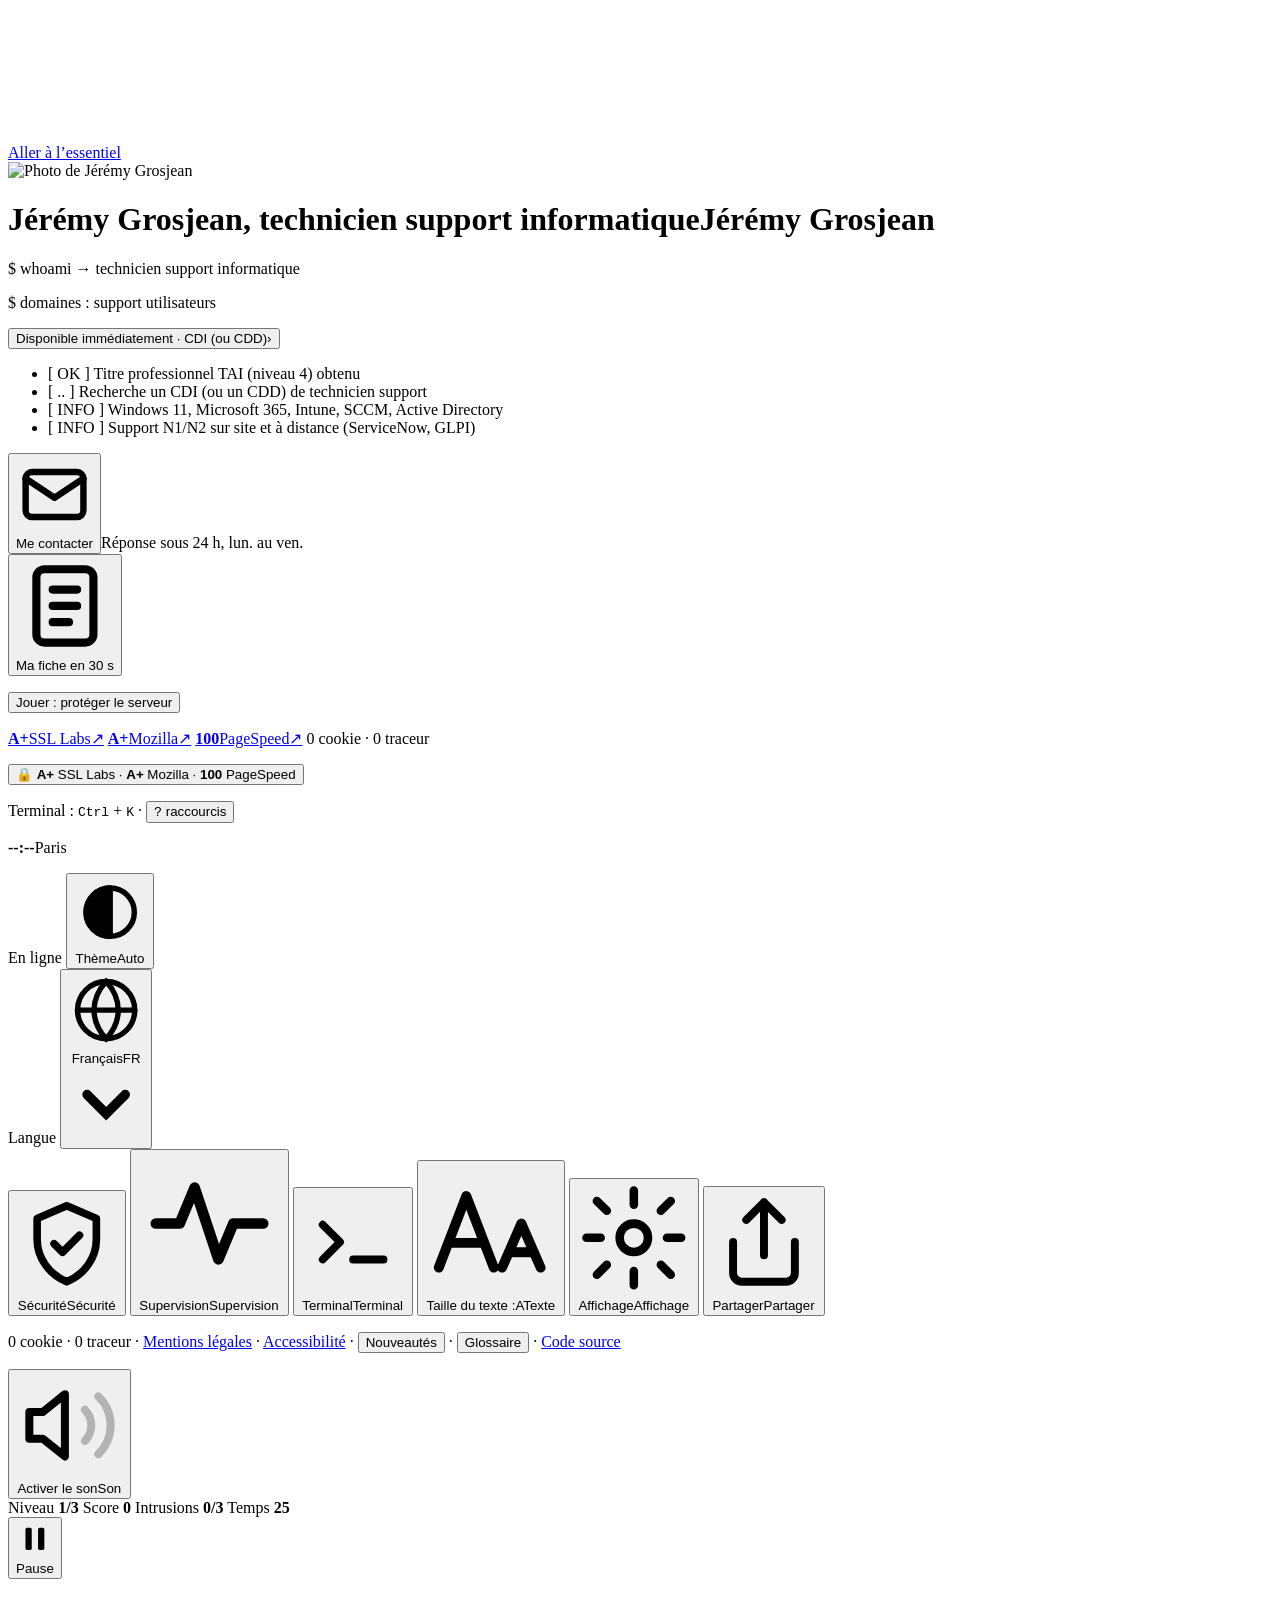
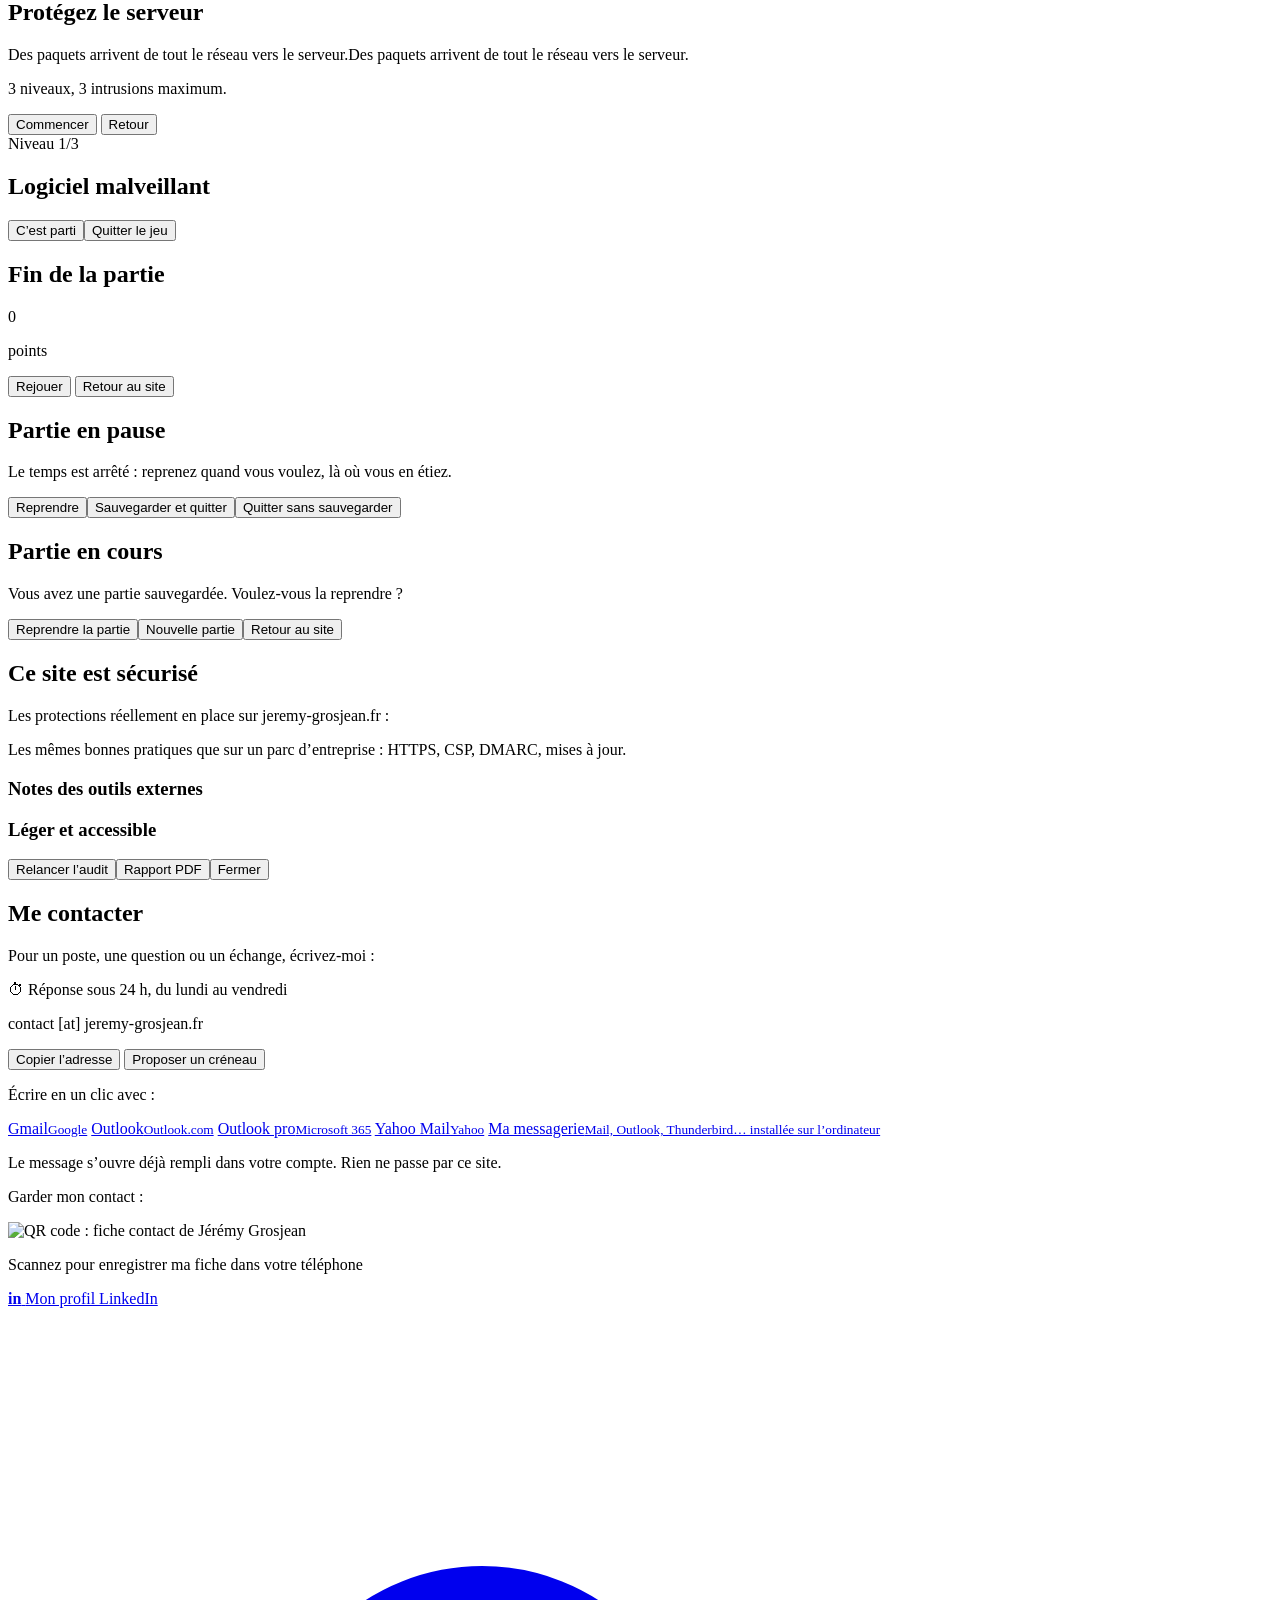
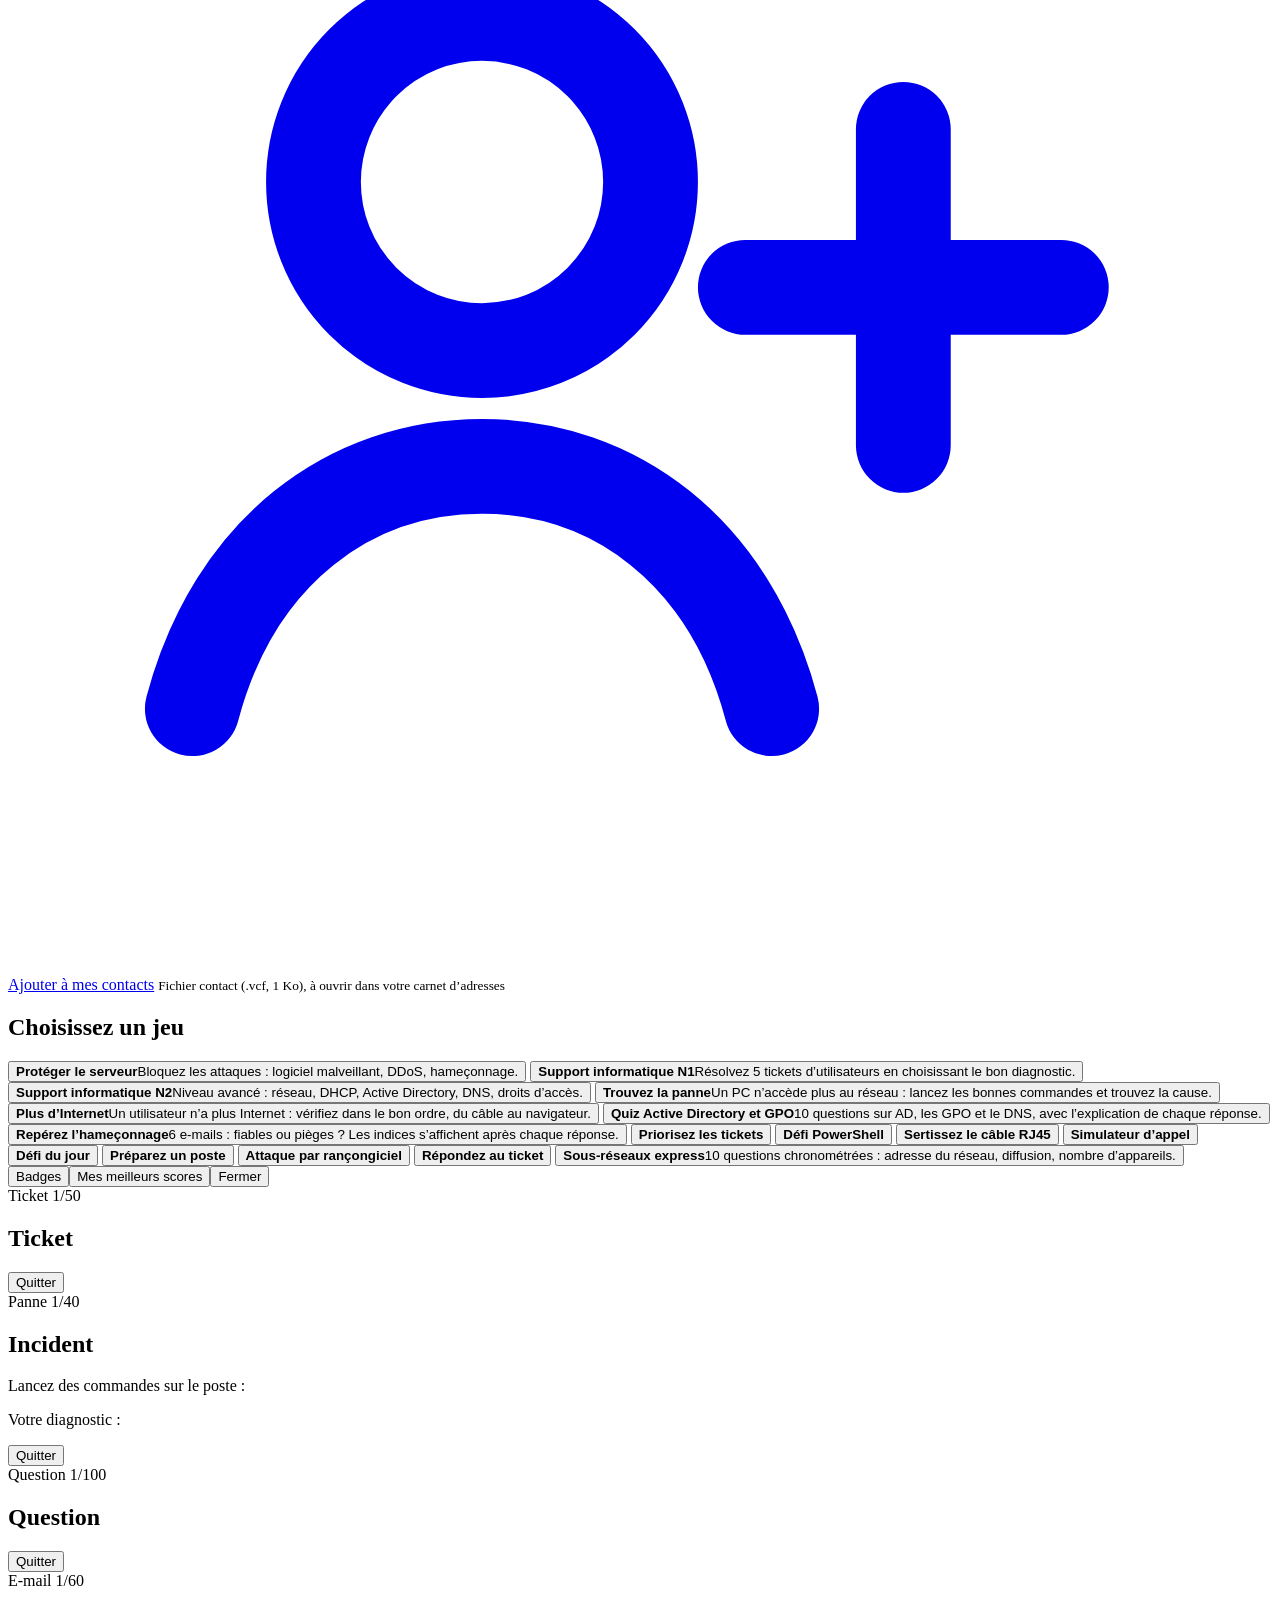
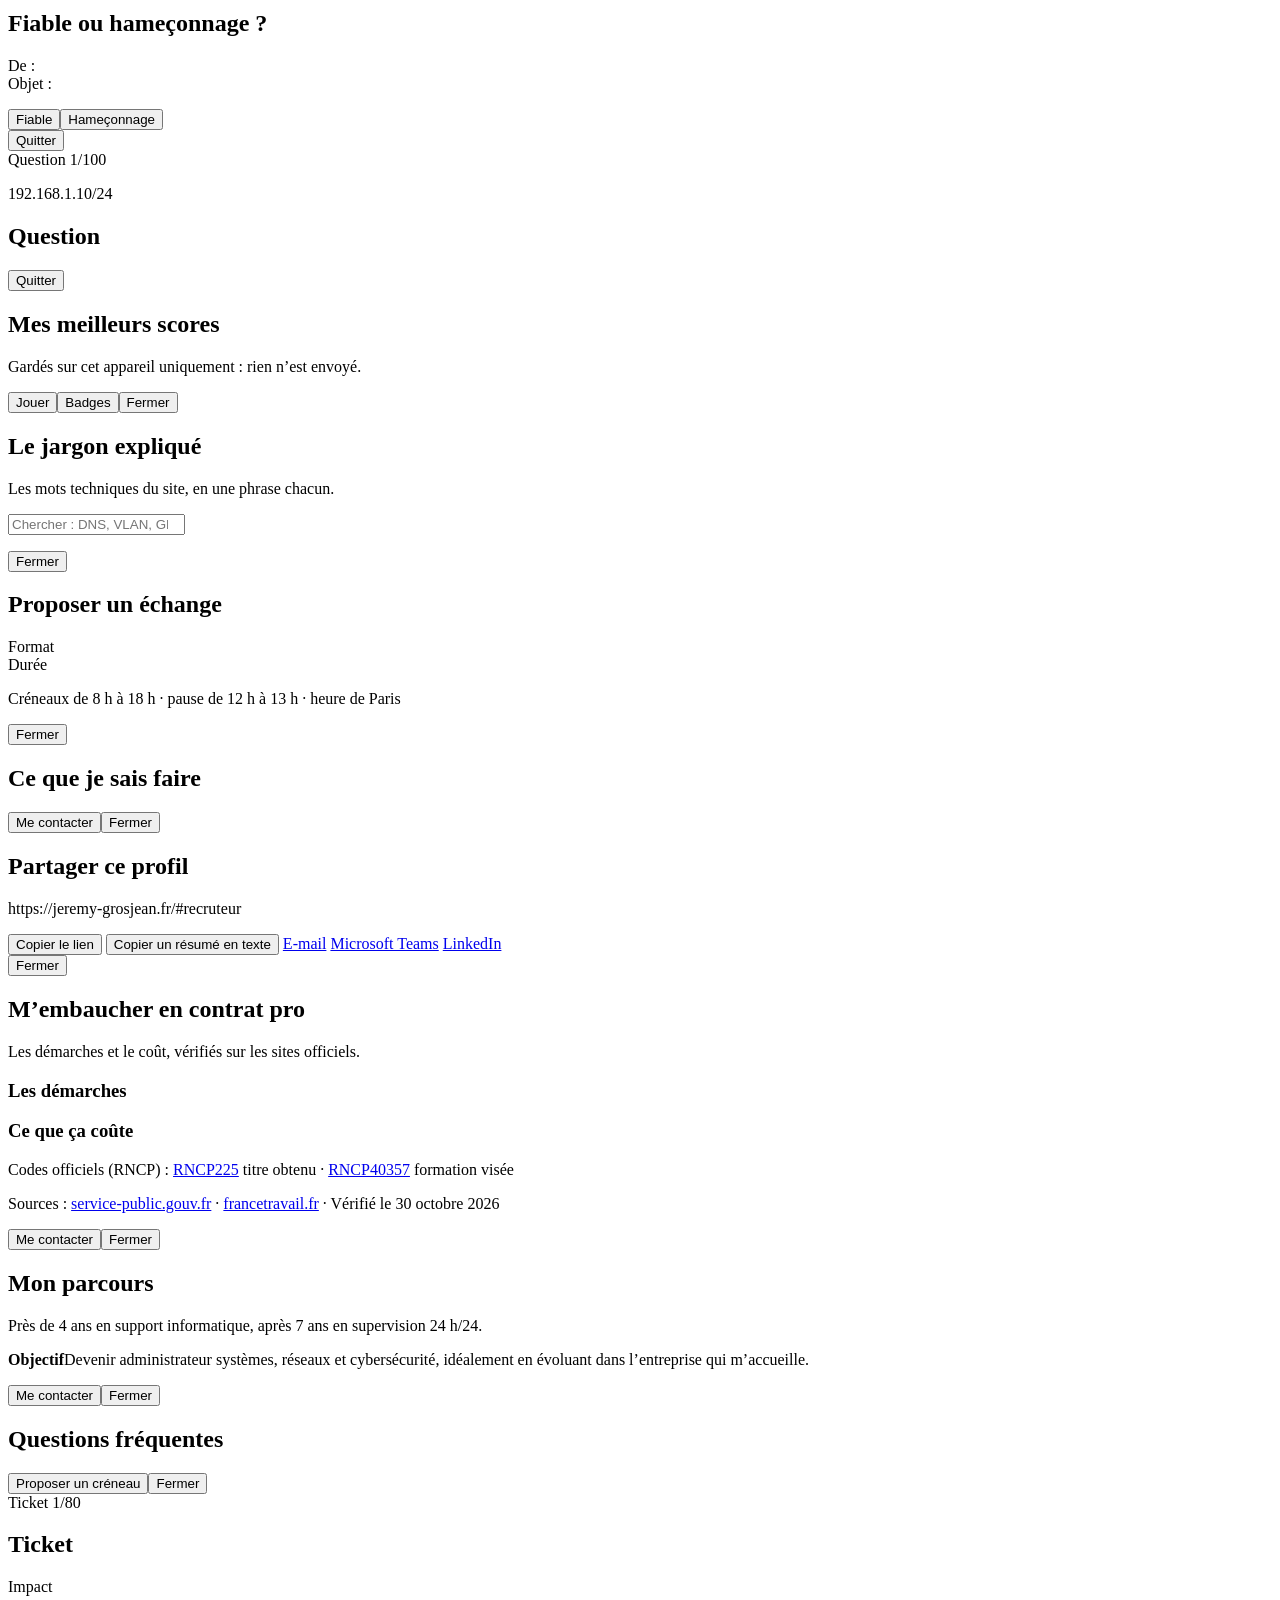
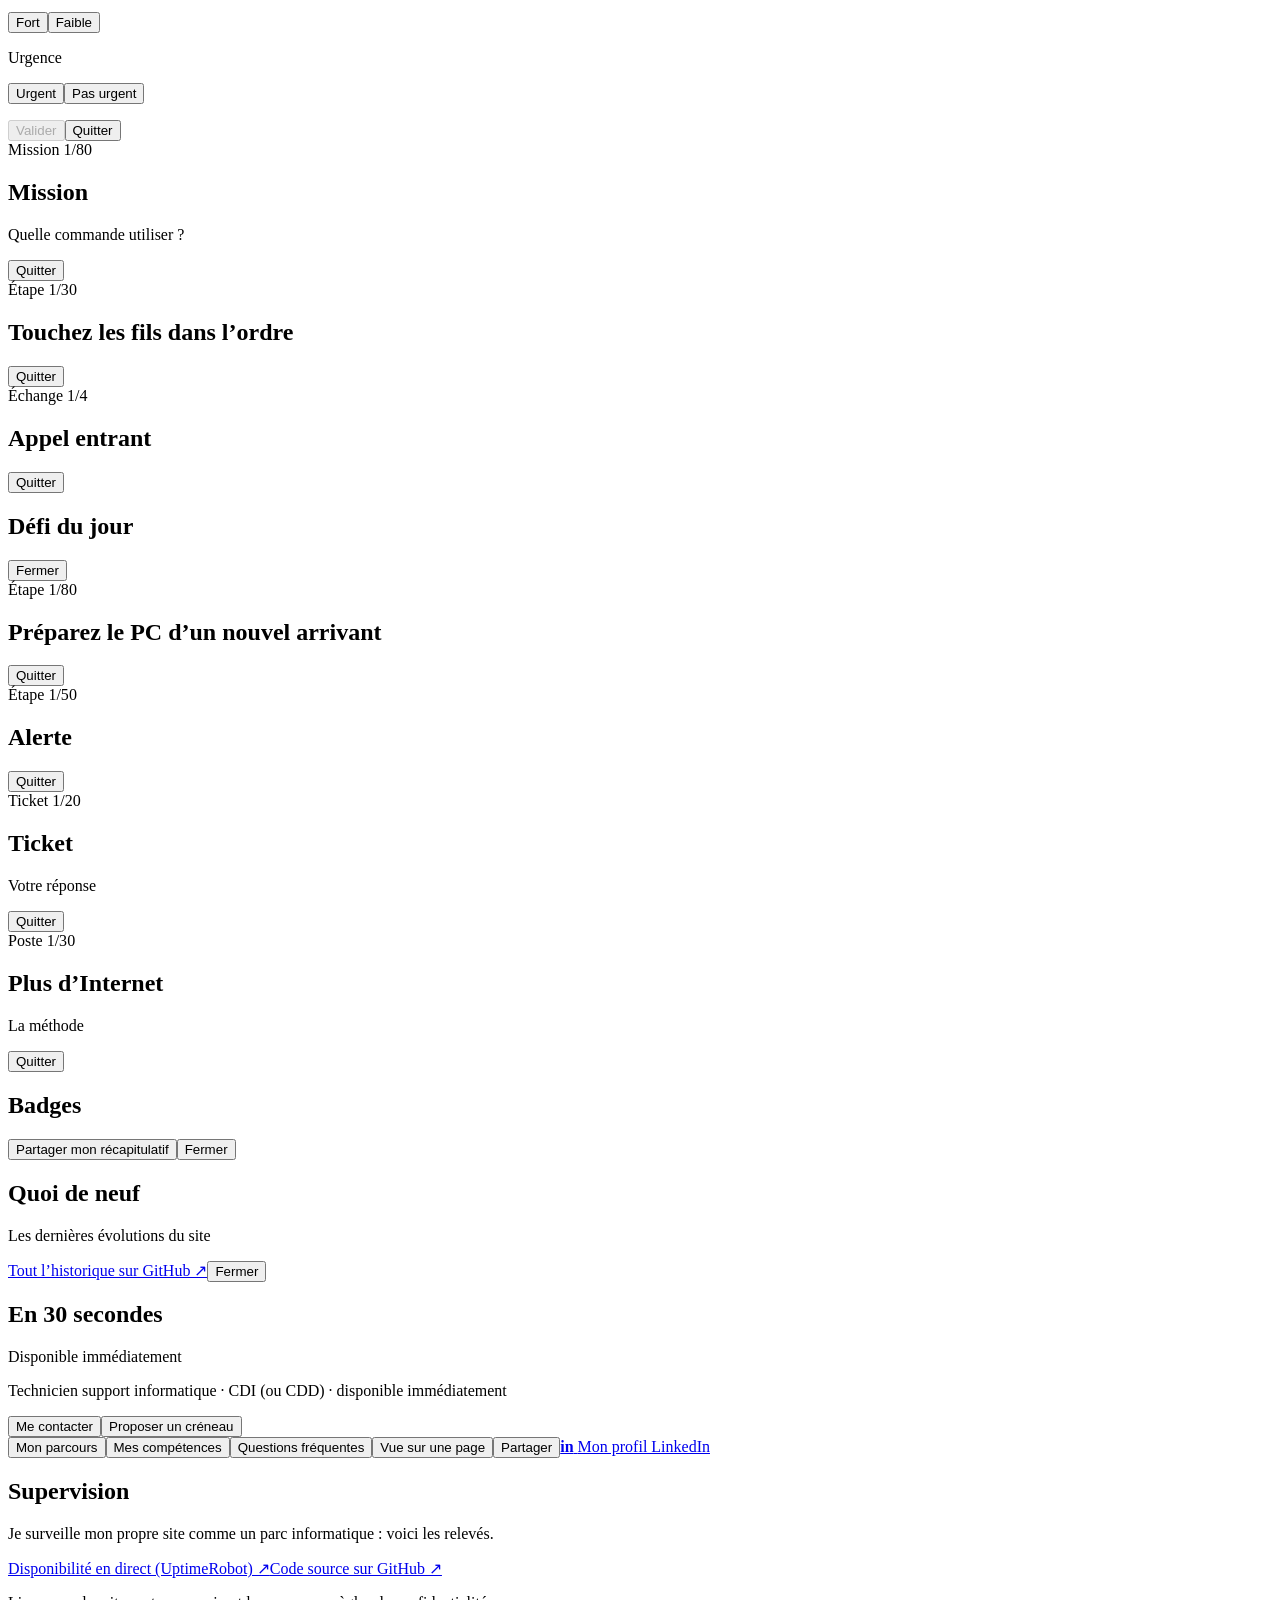
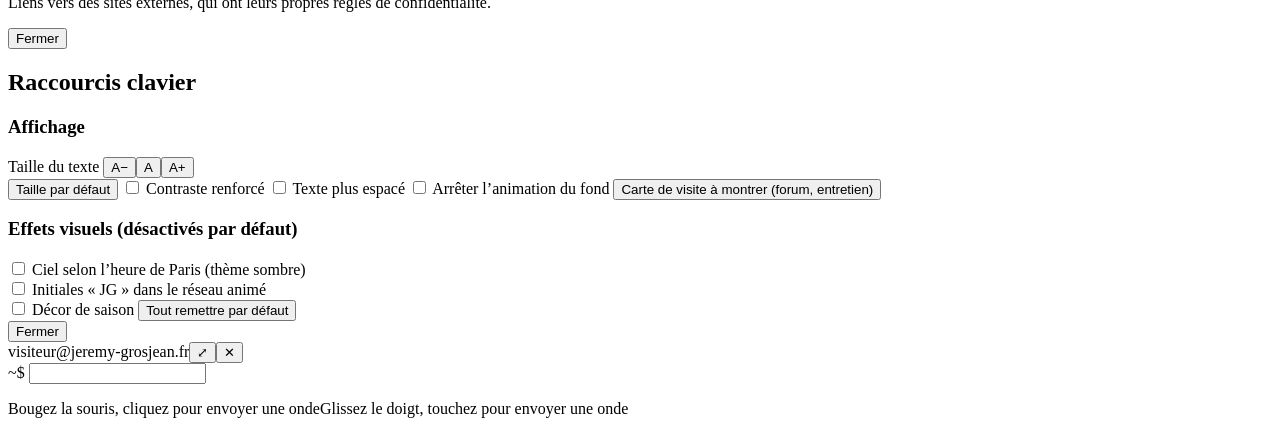
==== commit 9bf637ea: "feat: parcours détaillé : ServiceNow, SCCM, Intune, Entra ID chez Bosch ; GLPI, Fortinet chez Scopus" ====
--- a/site/index.html
+++ b/site/index.html
@@ -39,7 +39,7 @@
 <script src="/assets/labs4.js?v=08596d3504" defer></script>
 <script src="/assets/labs5.js?v=60720498d6" defer></script>
 <script src="/assets/labs6.js?v=716e5179dc" defer></script>
-<script src="/assets/labs7.js?v=a528599ec4" defer></script>
+<script src="/assets/labs7.js?v=e10df21923" defer></script>
 <script src="/assets/status.js" defer></script>
 <script src="/assets/news.js?v=5b80be41d3" defer></script>
 <script src="/assets/app.js?v=424d4be8bc" defer></script>
@@ -62,8 +62,8 @@
     <ul class="bootlog" id="bootlog">
       <li><span class="st ok">[  OK  ]</span> <span>Titre professionnel TAI (niveau 4) obtenu</span></li>
       <li><span class="st wait">[  ..  ]</span> <span>Recherche un CDI (ou un CDD) de technicien support</span></li>
-      <li><span class="st info">[ INFO ]</span> <span>Windows 11, Microsoft 365, Active Directory</span></li>
-      <li><span class="st info">[ INFO ]</span> <span>Support N1/N2 sur site et à distance (GLPI, ITIL)</span></li>
+      <li><span class="st info">[ INFO ]</span> <span>Windows 11, Microsoft 365, Intune, SCCM, Active Directory</span></li>
+      <li><span class="st info">[ INFO ]</span> <span>Support N1/N2 sur site et à distance (ServiceNow, GLPI)</span></li>
     </ul>
     <div class="cta">
       <div class="cta-main"><button class="btn" id="contactBtn" type="button" aria-haspopup="dialog"><svg viewBox="0 0 24 24" fill="none" stroke="currentColor" stroke-width="2" stroke-linecap="round" stroke-linejoin="round" aria-hidden="true"><rect x="3" y="5" width="18" height="14" rx="2"/><path d="m3 7 9 6 9-6"/></svg><span data-i="contactBtn">Me contacter</span></button><span class="cta-note" data-i="ctDelayShort">Réponse sous 24 h, lun. au ven.</span></div>
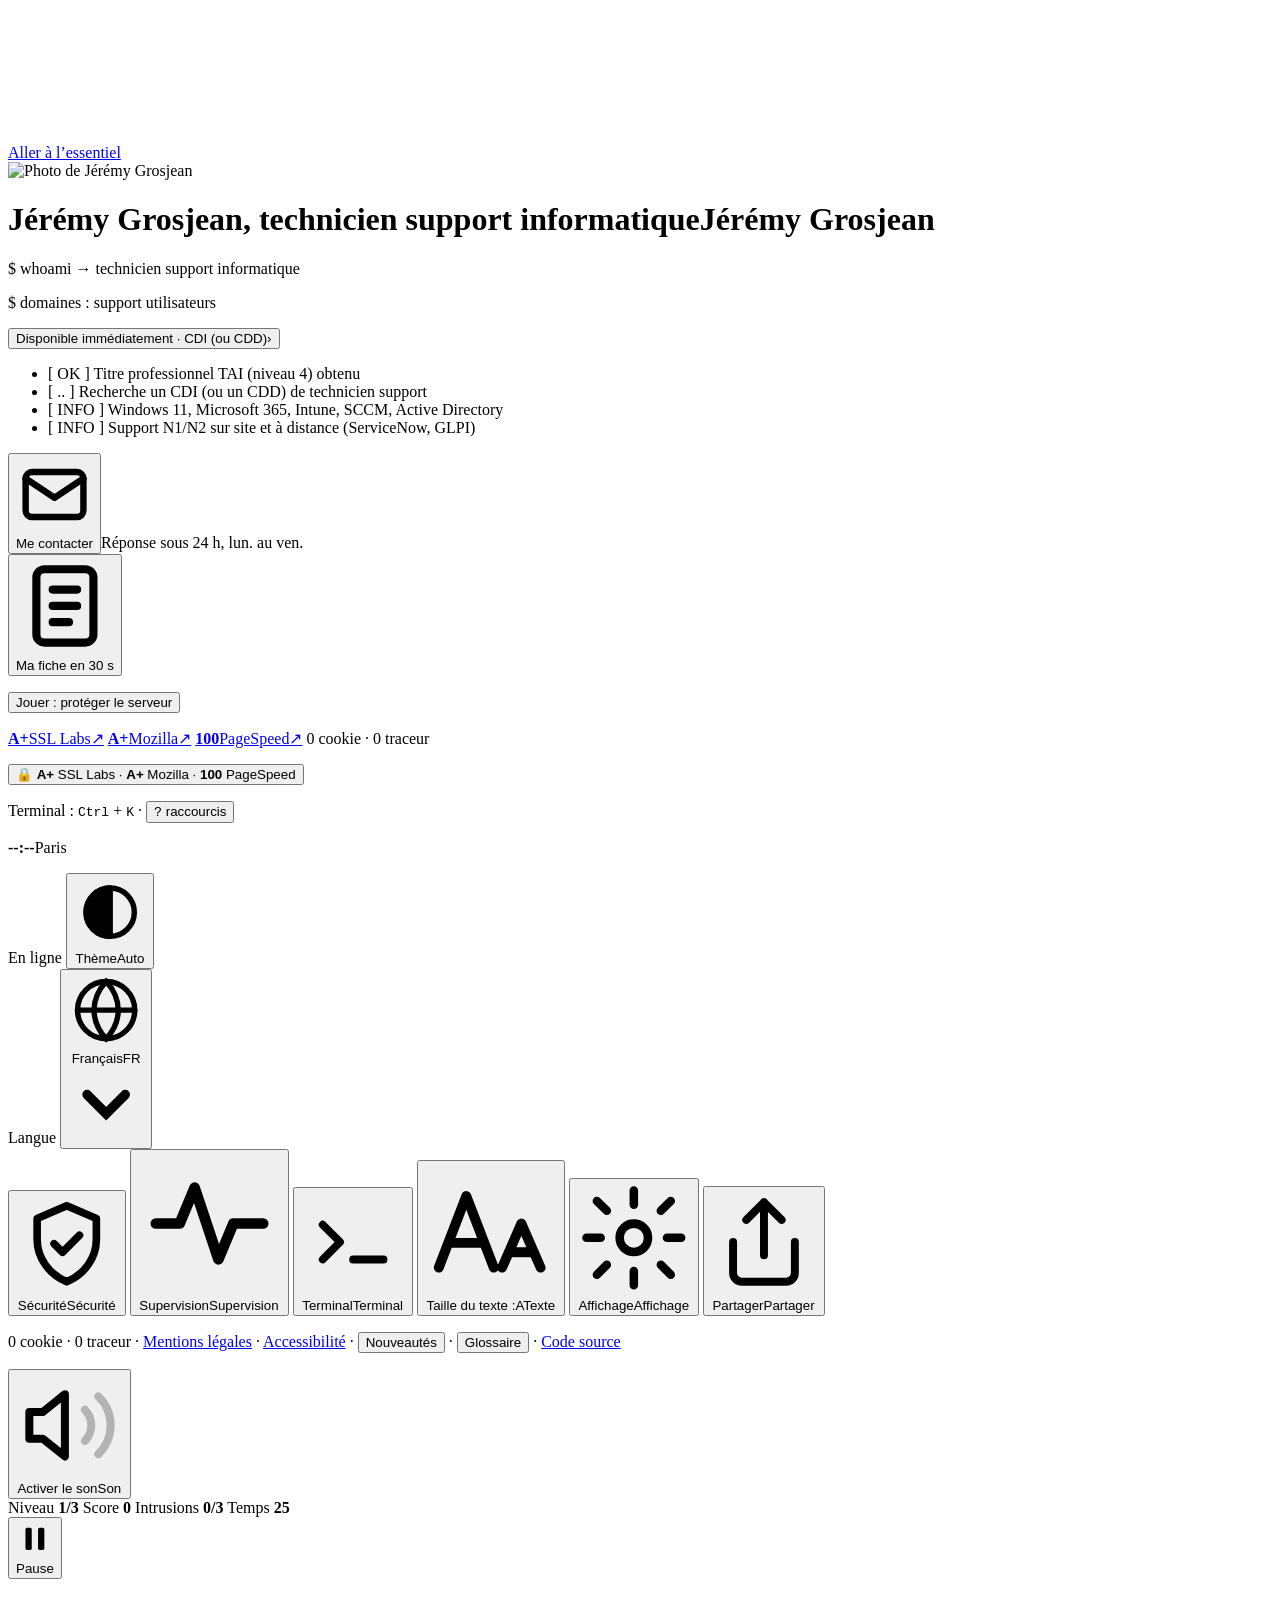
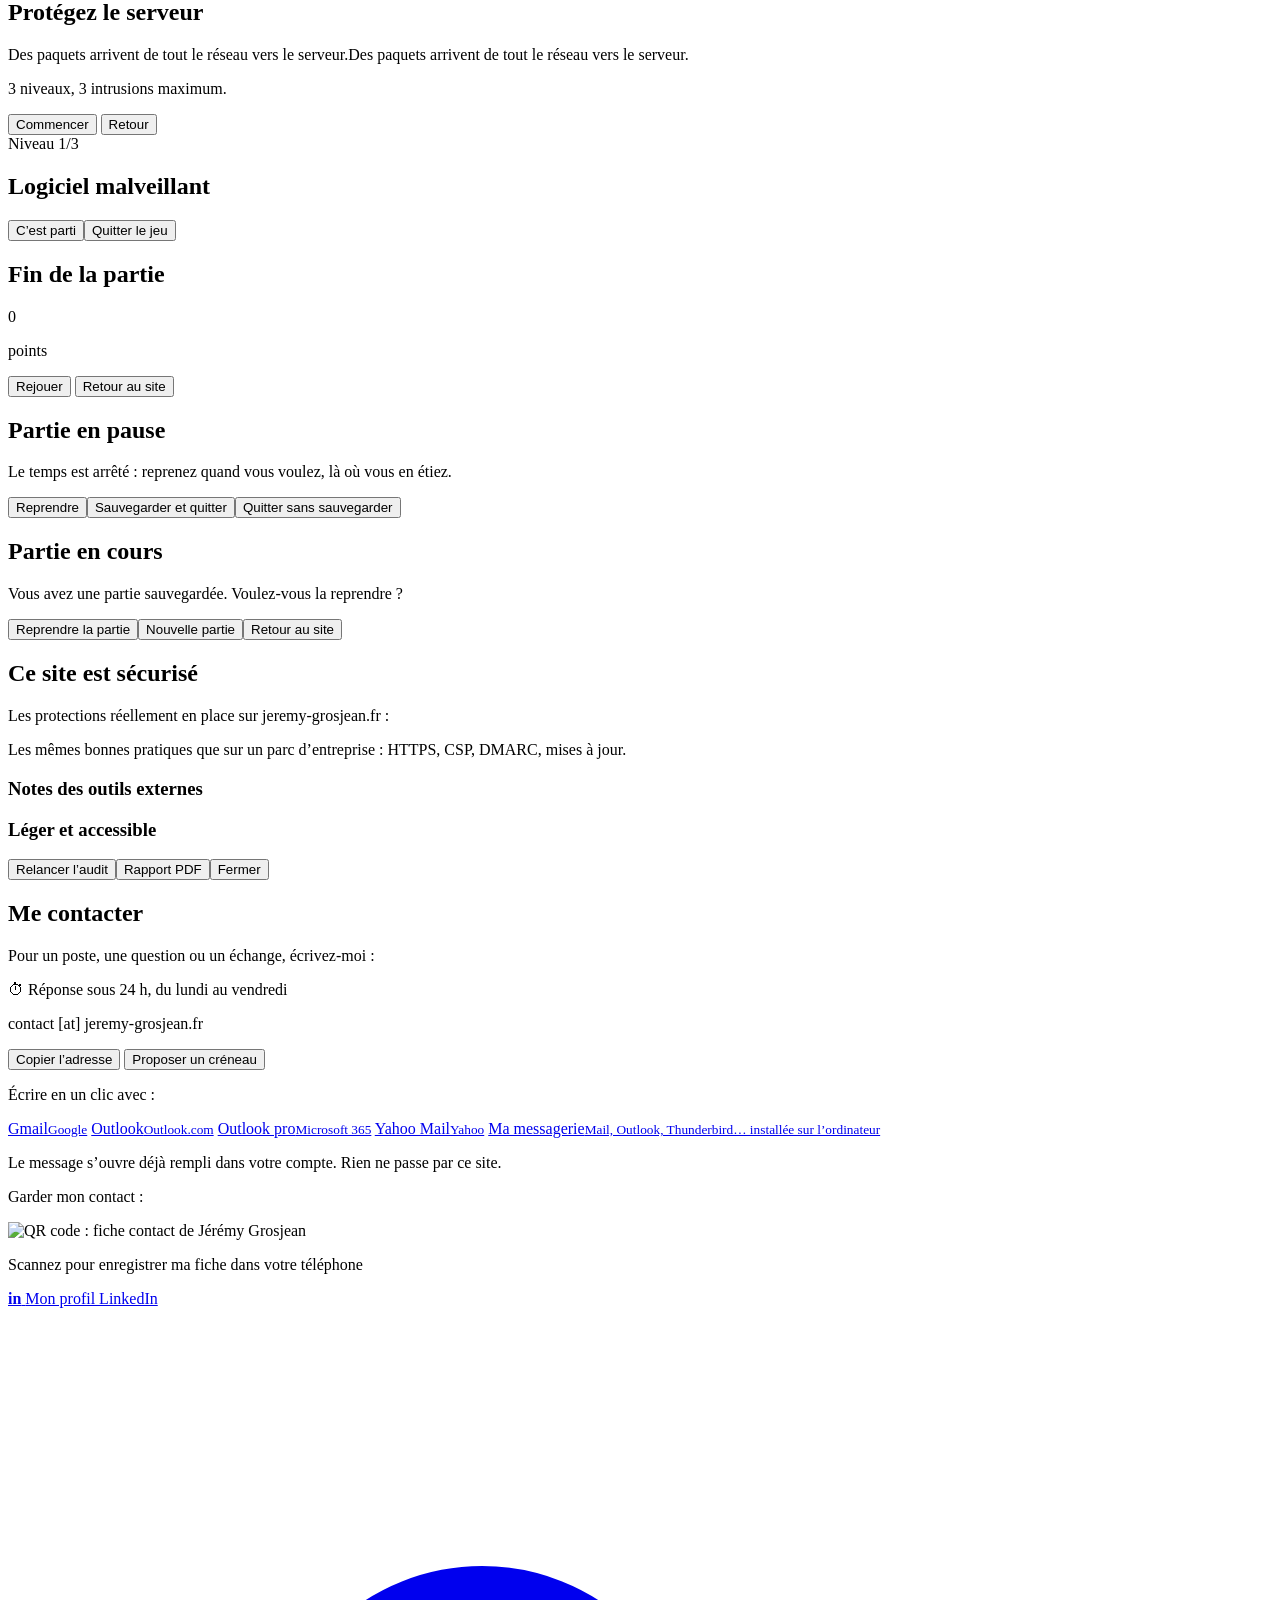
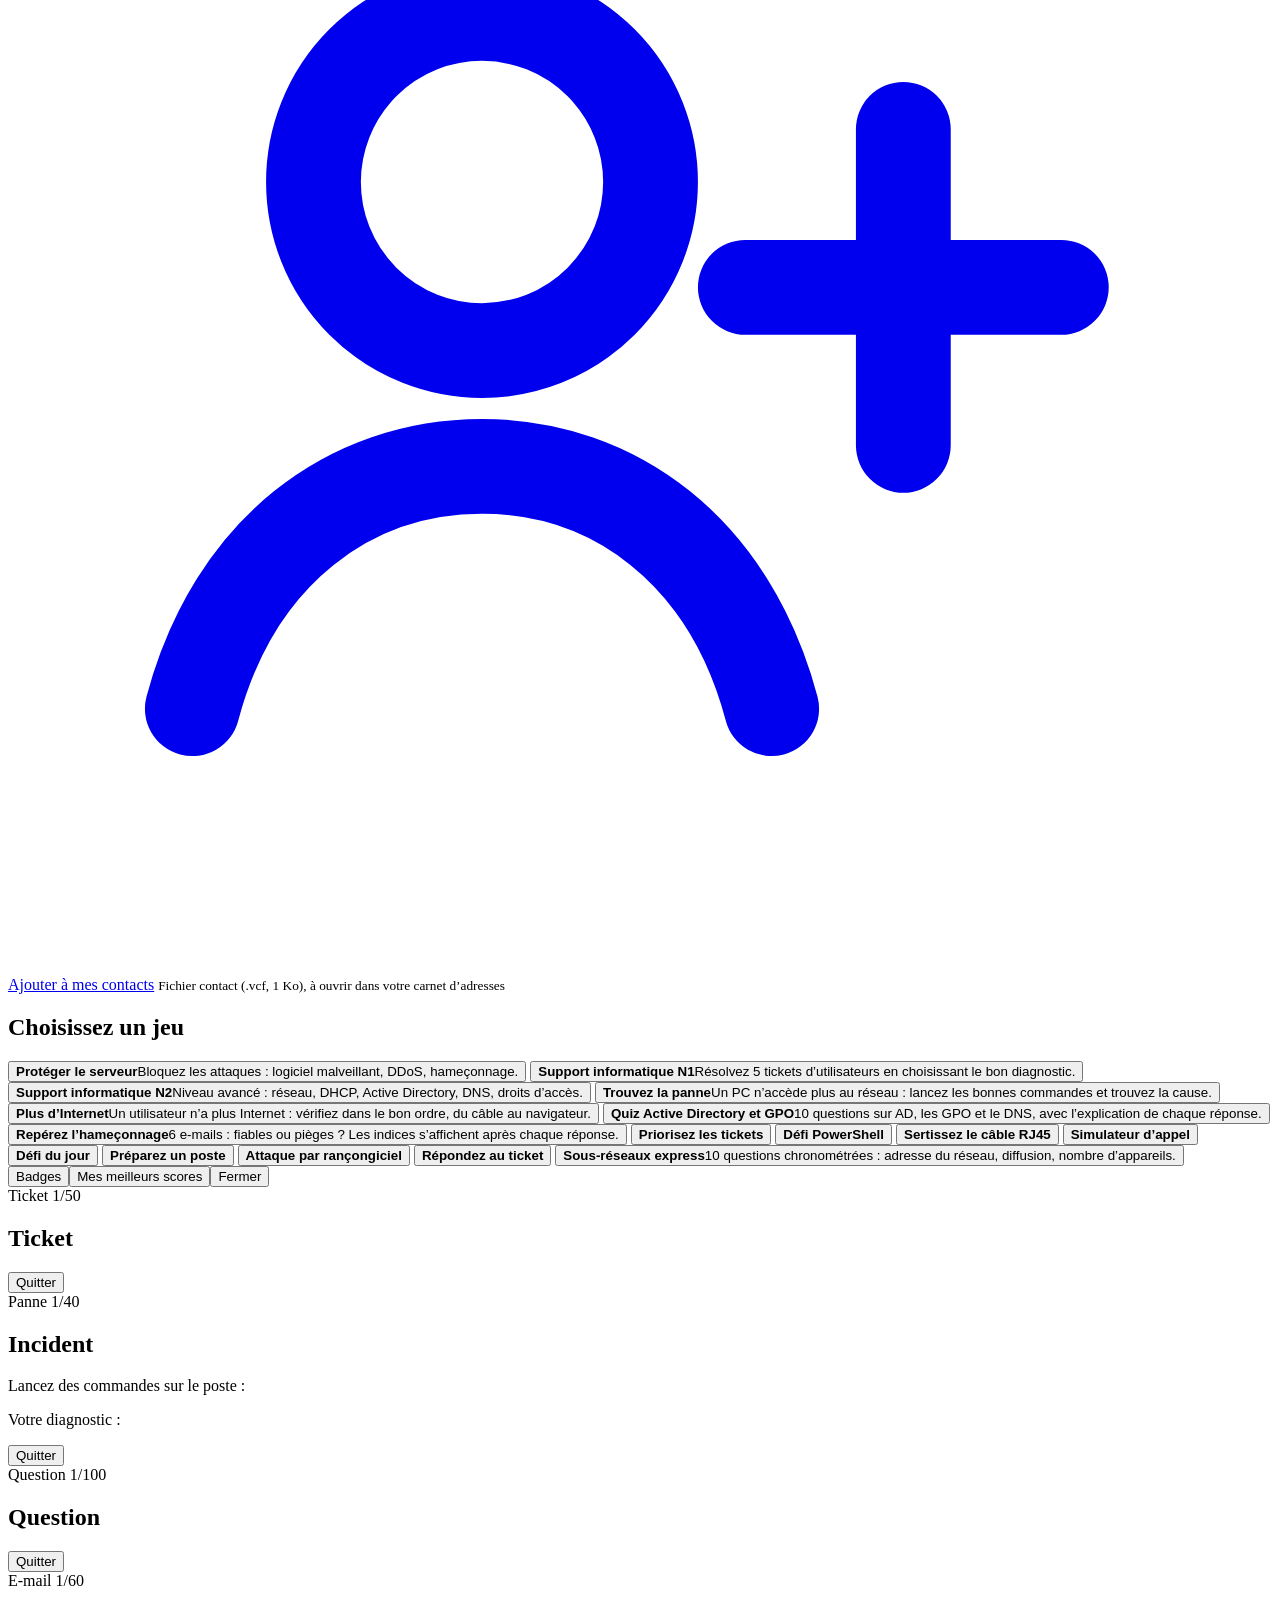
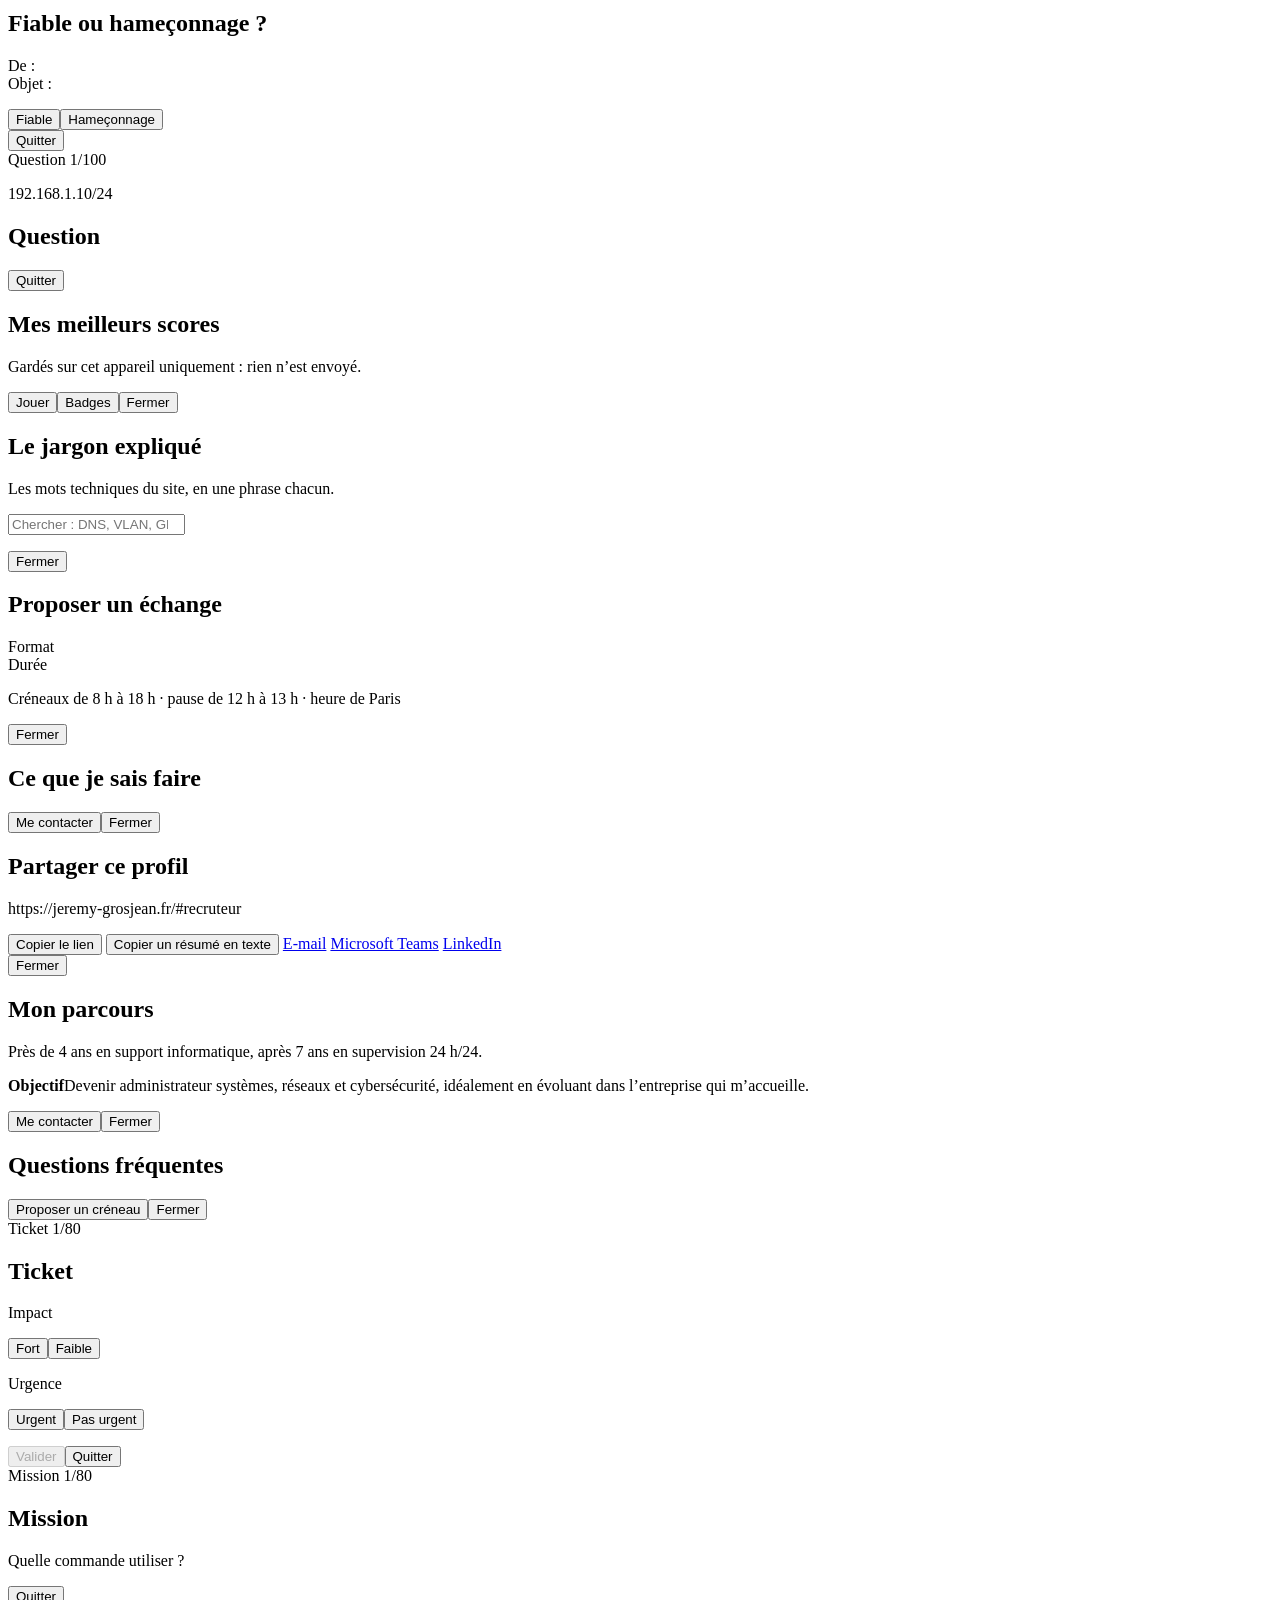
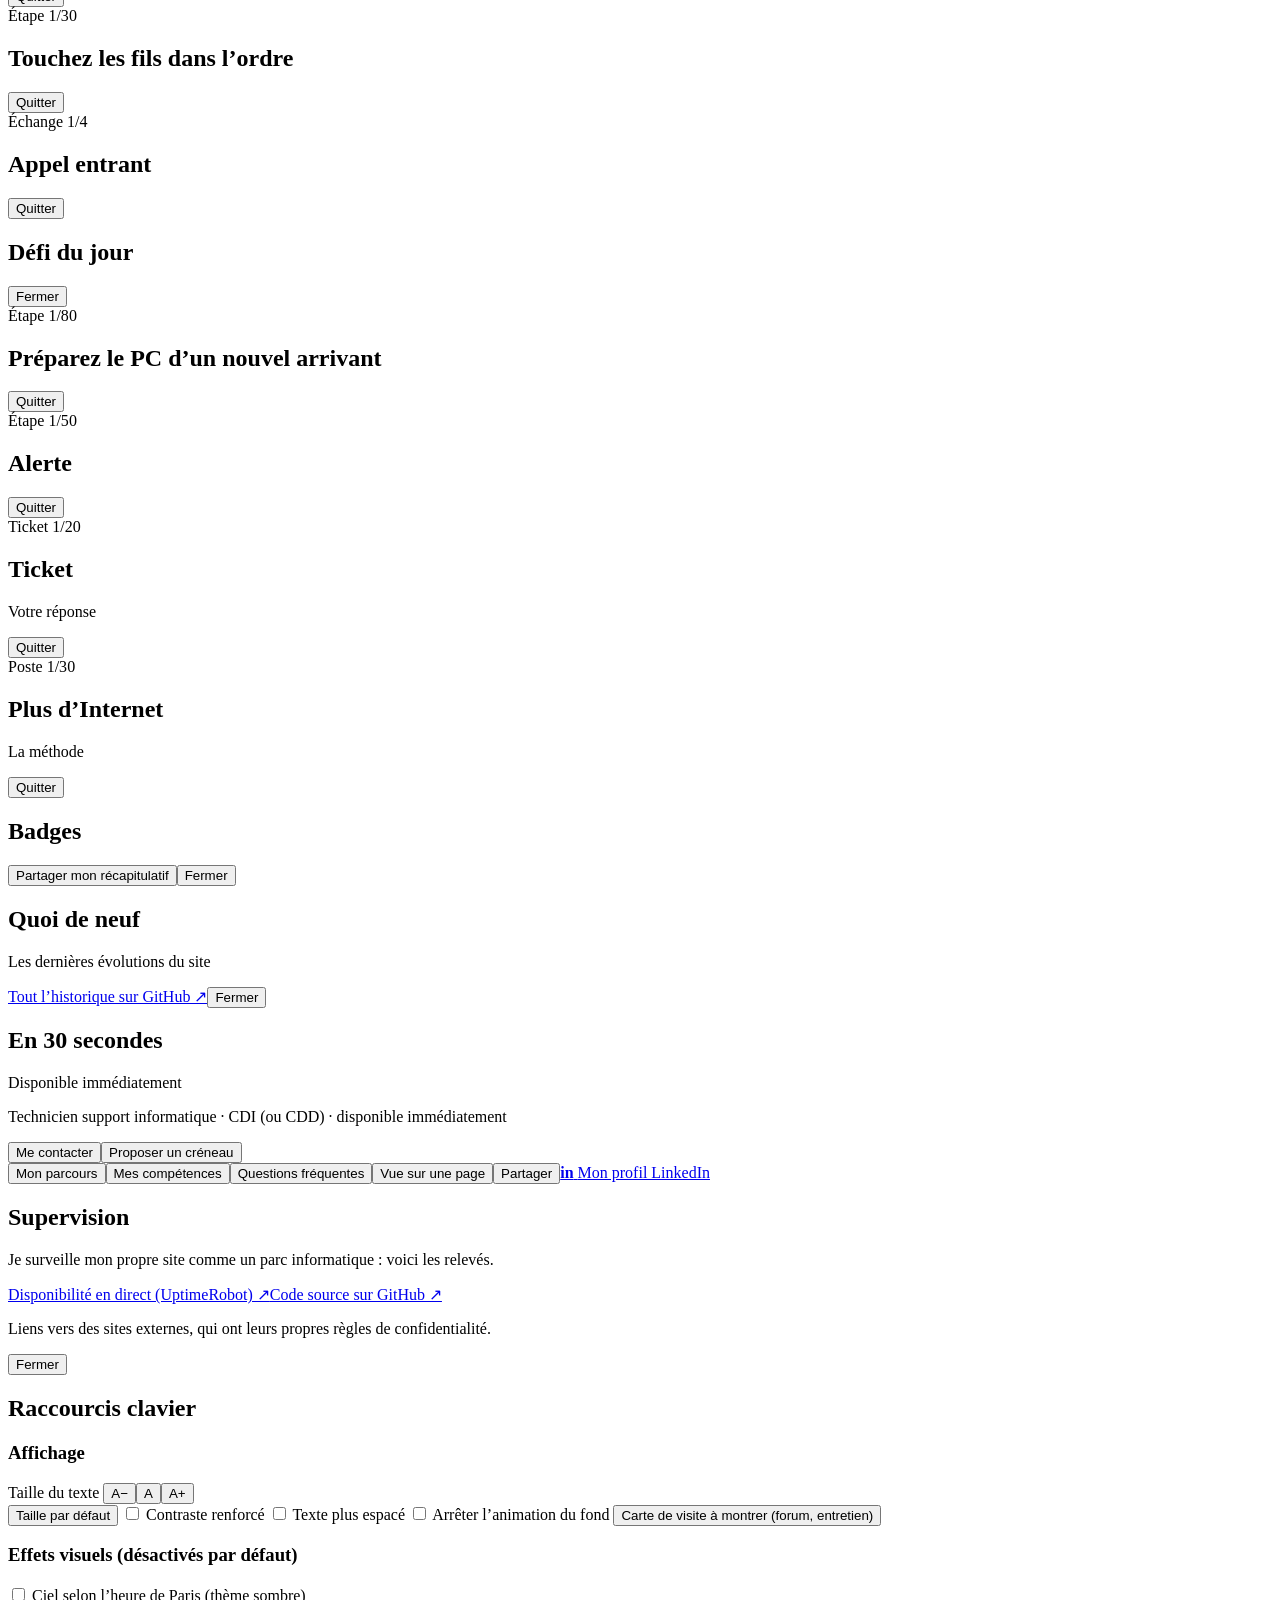
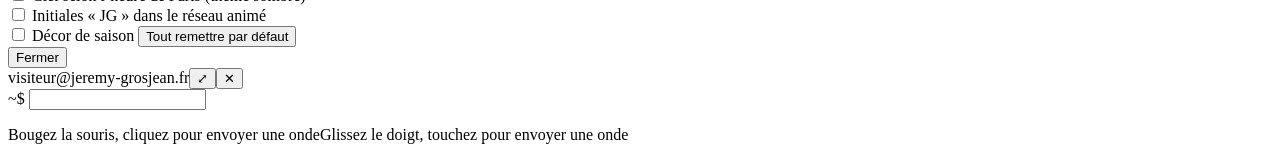
==== commit 4817cfac: "fix: retrait de l'ancienne fenêtre « contrat pro », plus accessible depuis la fiche" ====
--- a/site/index.html
+++ b/site/index.html
@@ -31,7 +31,7 @@
 <meta name="apple-mobile-web-app-status-bar-style" content="black-translucent">
 <link rel="manifest" href="/site.webmanifest?v=f3b98af3eb">
 <link rel="preload" href="/assets/fonts/sora.woff2" as="font" type="font/woff2" crossorigin>
-<link rel="stylesheet" href="/assets/app.css?v=47d4fb20b5">
+<link rel="stylesheet" href="/assets/app.css?v=89b1d4c227">
 <script src="/assets/i18n.js?v=a51a4e32c5" defer></script>
 <script src="/assets/labs.js?v=20998f7cc8" defer></script>
 <script src="/assets/labs2.js?v=1e3d821f80" defer></script>
@@ -39,10 +39,10 @@
 <script src="/assets/labs4.js?v=08596d3504" defer></script>
 <script src="/assets/labs5.js?v=60720498d6" defer></script>
 <script src="/assets/labs6.js?v=716e5179dc" defer></script>
-<script src="/assets/labs7.js?v=e10df21923" defer></script>
+<script src="/assets/labs7.js?v=3ed3f8d16b" defer></script>
 <script src="/assets/status.js" defer></script>
 <script src="/assets/news.js?v=5b80be41d3" defer></script>
-<script src="/assets/app.js?v=424d4be8bc" defer></script>
+<script src="/assets/app.js?v=7a62833fd5" defer></script>
 </head>
 <body>
 <a class="skip" id="skipLink" href="#domain" data-i="skipLink">Aller à l’essentiel</a>
@@ -465,20 +465,6 @@
   </div>
 </div>
 
-<div class="panel" id="hirePanel" role="dialog" aria-modal="true" aria-labelledby="hireTitle">
-  <div class="card">
-    <h2 id="hireTitle" data-i="hireTitle">M’embaucher en contrat pro</h2>
-    <p data-i="hireSub">Les démarches et le coût, vérifiés sur les sites officiels.</p>
-    <h3 class="hire-h" data-i="hireStepsT">Les démarches</h3>
-    <ol class="hire-steps" id="hireSteps"></ol>
-    <h3 class="hire-h" data-i="hireCostT">Ce que ça coûte</h3>
-    <dl class="brief-tiles hire-cost" id="hireCost"></dl>
-    <p class="hire-src hire-rncp"><span data-i="rncpL">Codes officiels (RNCP) :</span> <a href="https://www.francecompetences.fr/recherche/rncp/225/" target="_blank" rel="noopener noreferrer">RNCP225</a> <span data-i="rncpOk">titre obtenu</span> · <a href="https://www.francecompetences.fr/recherche/rncp/40357/" target="_blank" rel="noopener noreferrer">RNCP40357</a> <span data-i="rncpGoal">formation visée</span></p>
-    <p class="hire-src"><span data-i="hireSrcL">Sources :</span> <a href="https://www.service-public.gouv.fr/particuliers/vosdroits/F15478" target="_blank" rel="noopener noreferrer">service-public.gouv.fr</a> · <a href="https://www.francetravail.fr/employeur/aides-aux-recrutements/les-aides-a-lembauche/aide-a-lembauche-dun-demandeur-d.html" target="_blank" rel="noopener noreferrer">francetravail.fr</a> · <span data-i="hireChecked">Vérifié le 30 octobre 2026</span></p>
-    <div class="actions"><button class="btn" id="hireContact" type="button" data-i="contactBtn">Me contacter</button><button class="btn-ghost" id="hireClose" type="button" data-i="close">Fermer</button></div>
-  </div>
-</div>
-
 <div class="panel" id="parcoursPanel" role="dialog" aria-modal="true" aria-labelledby="pcTitle">
   <div class="card">
     <h2 id="pcTitle" data-i="pcTitle">Mon parcours</h2>
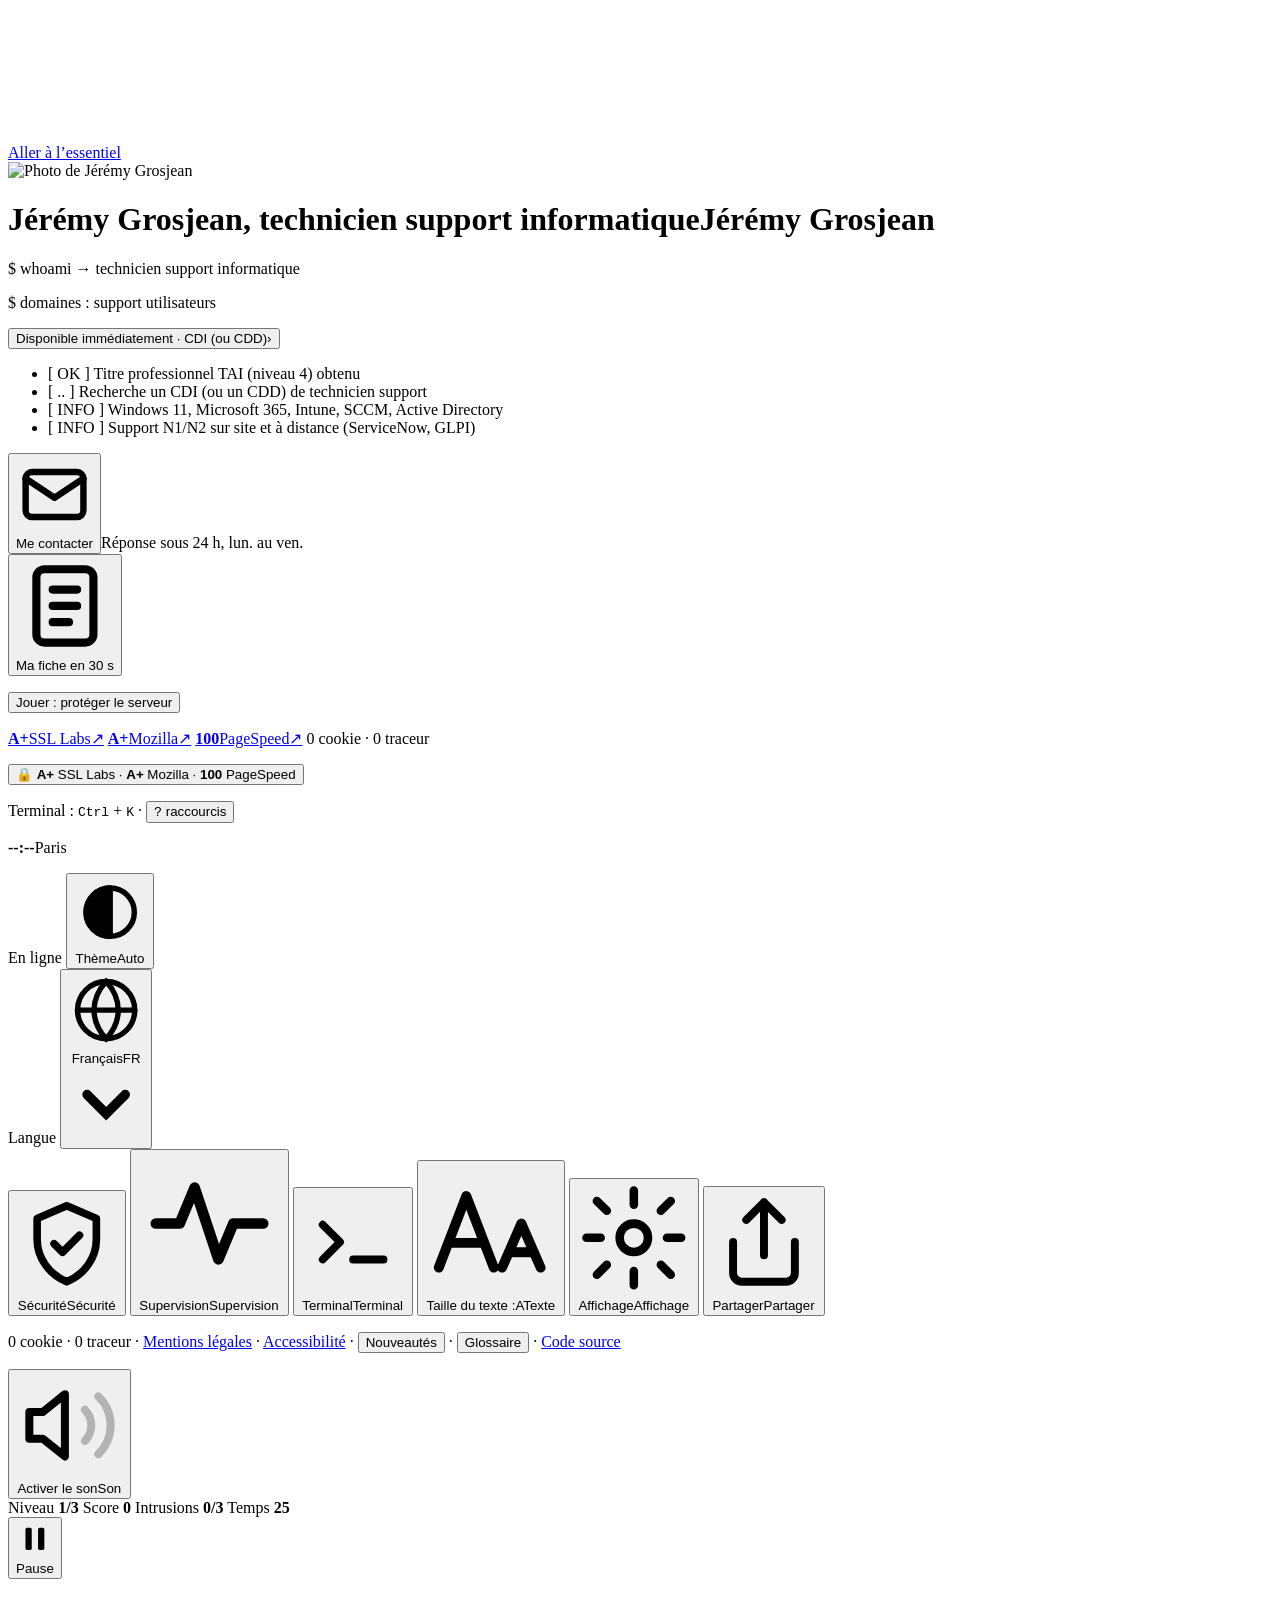
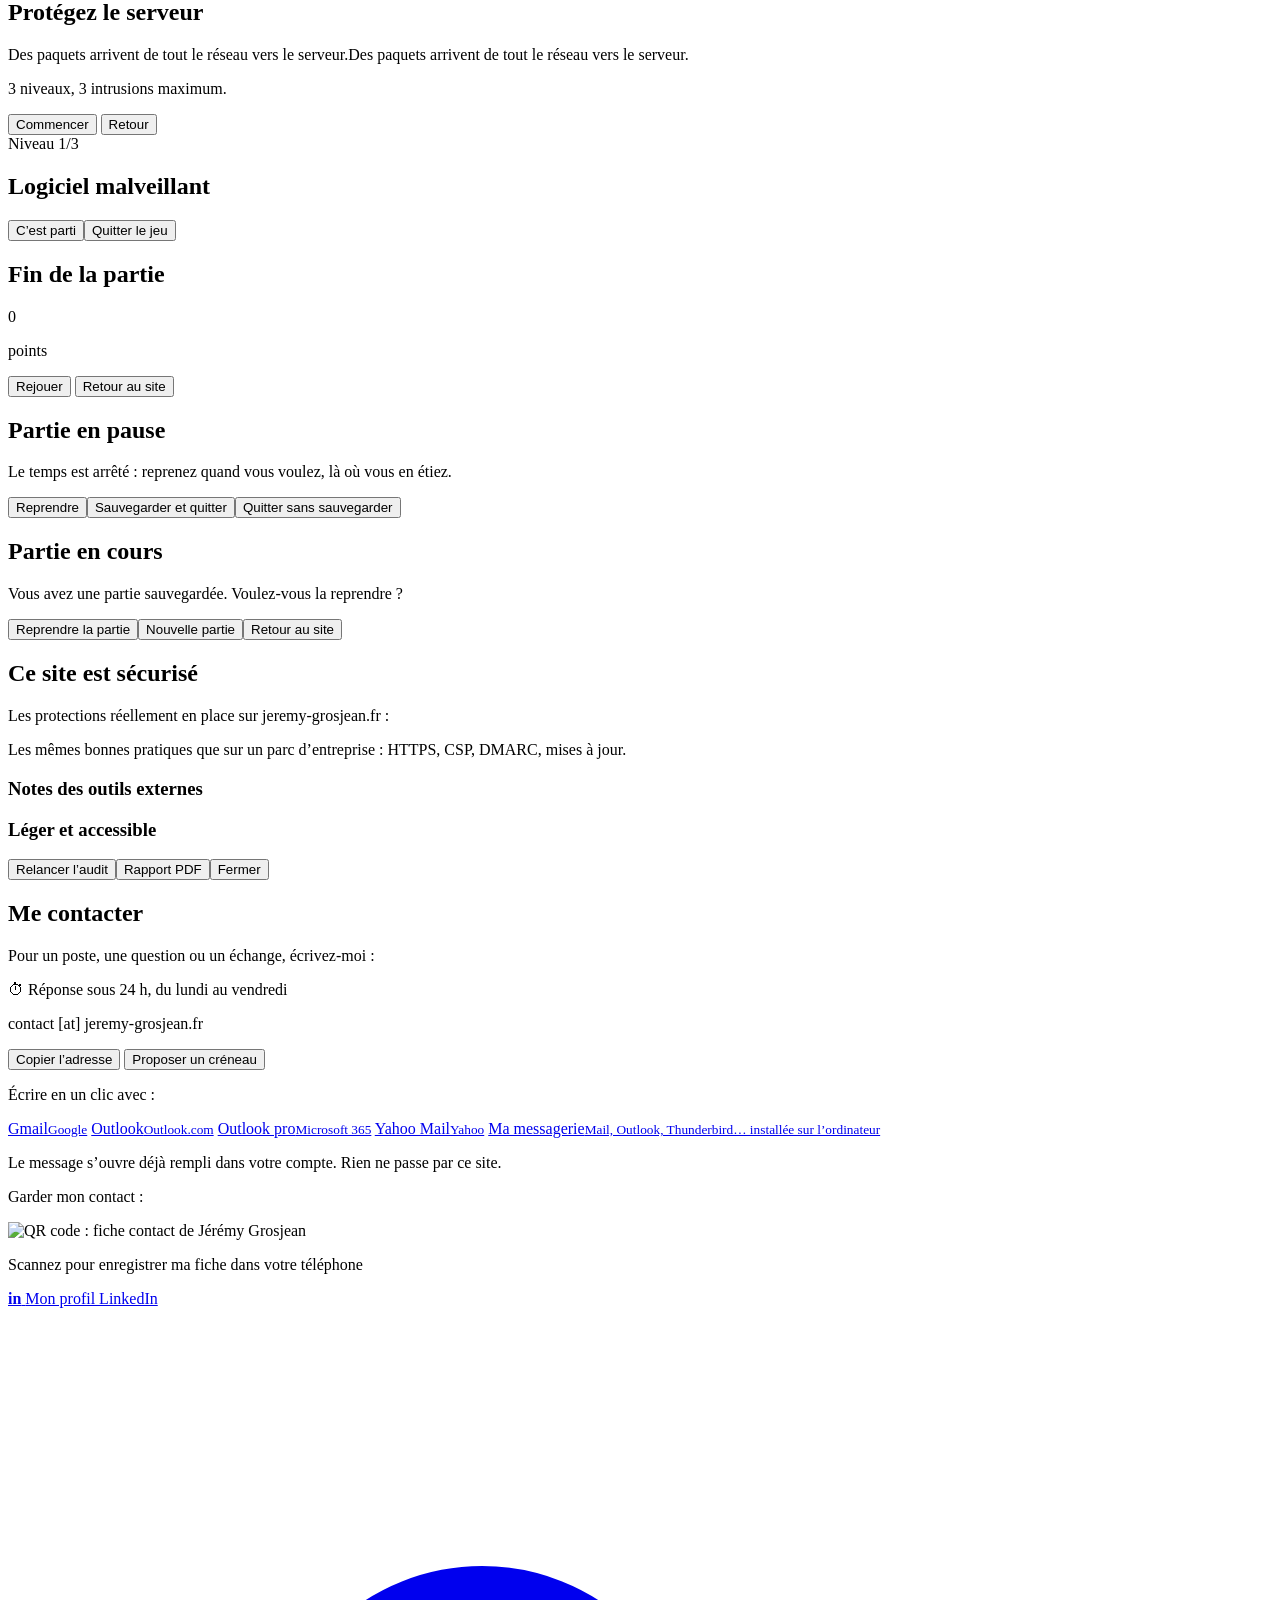
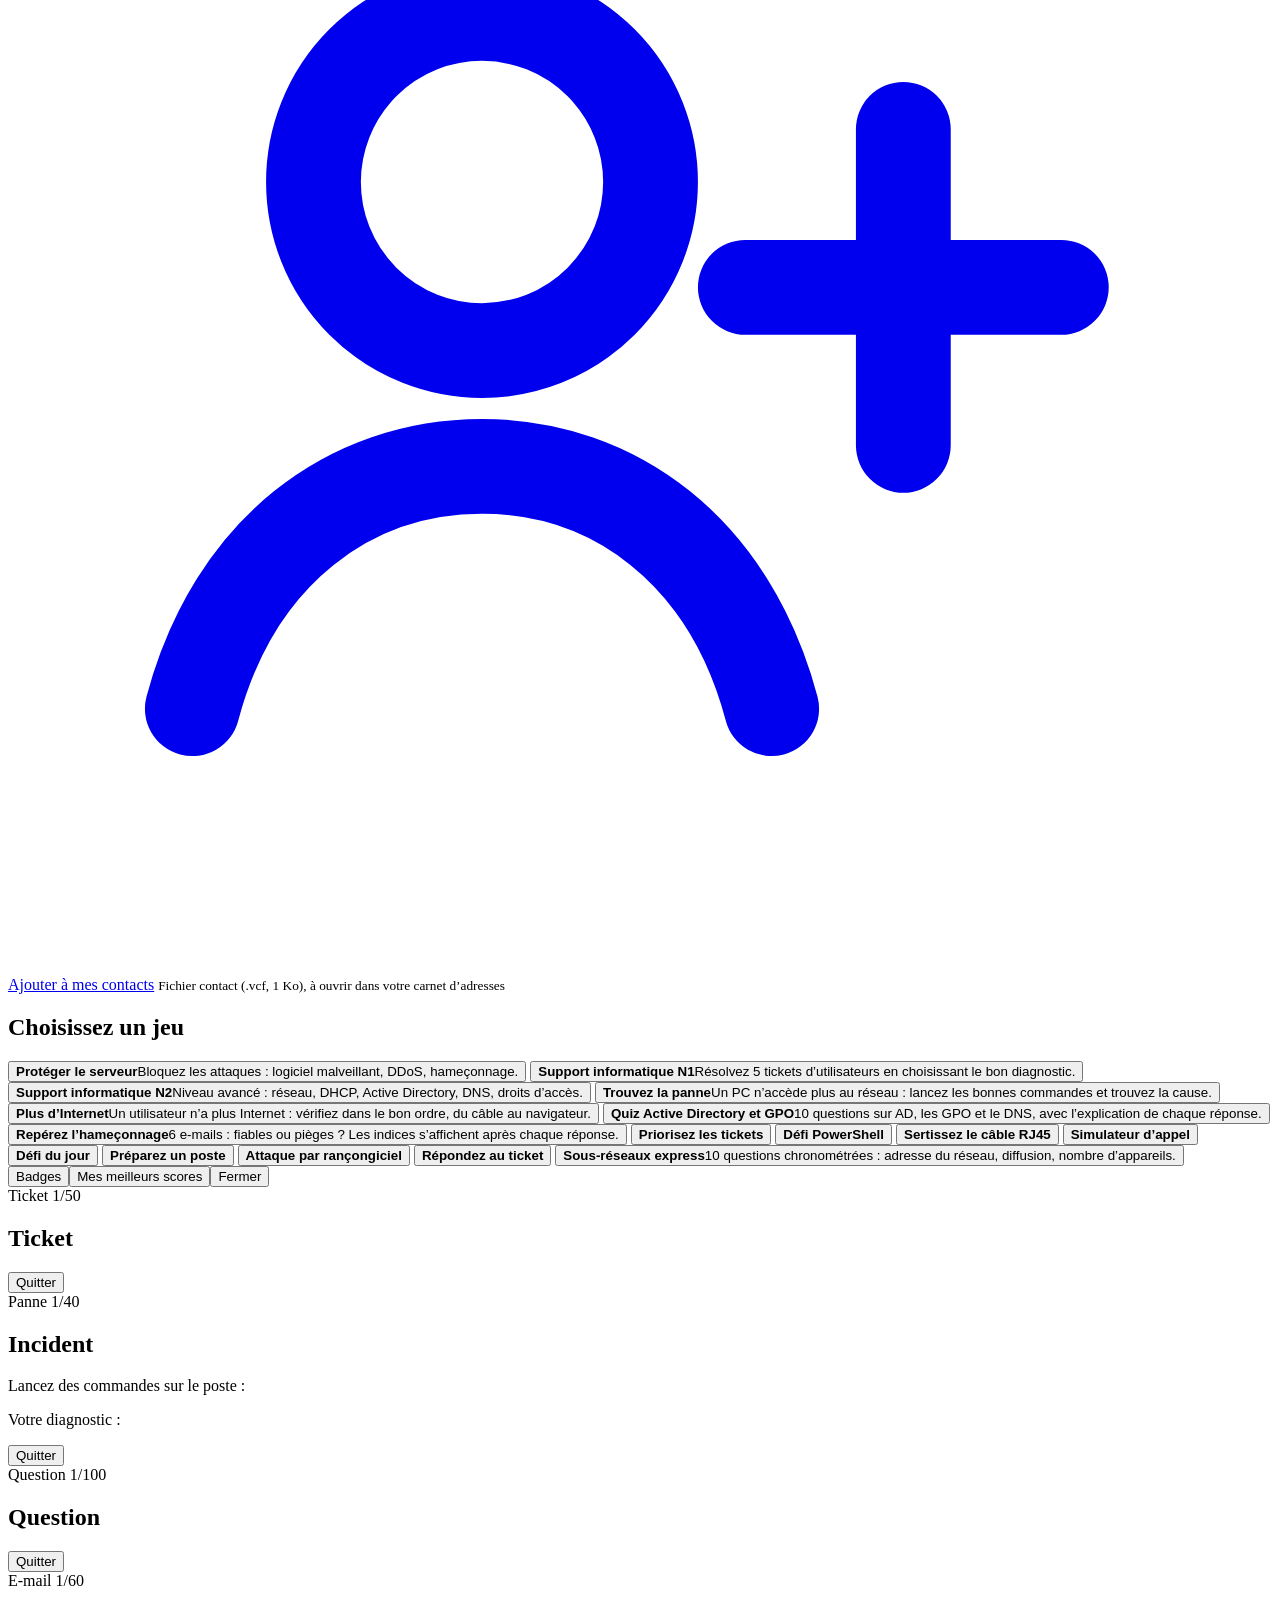
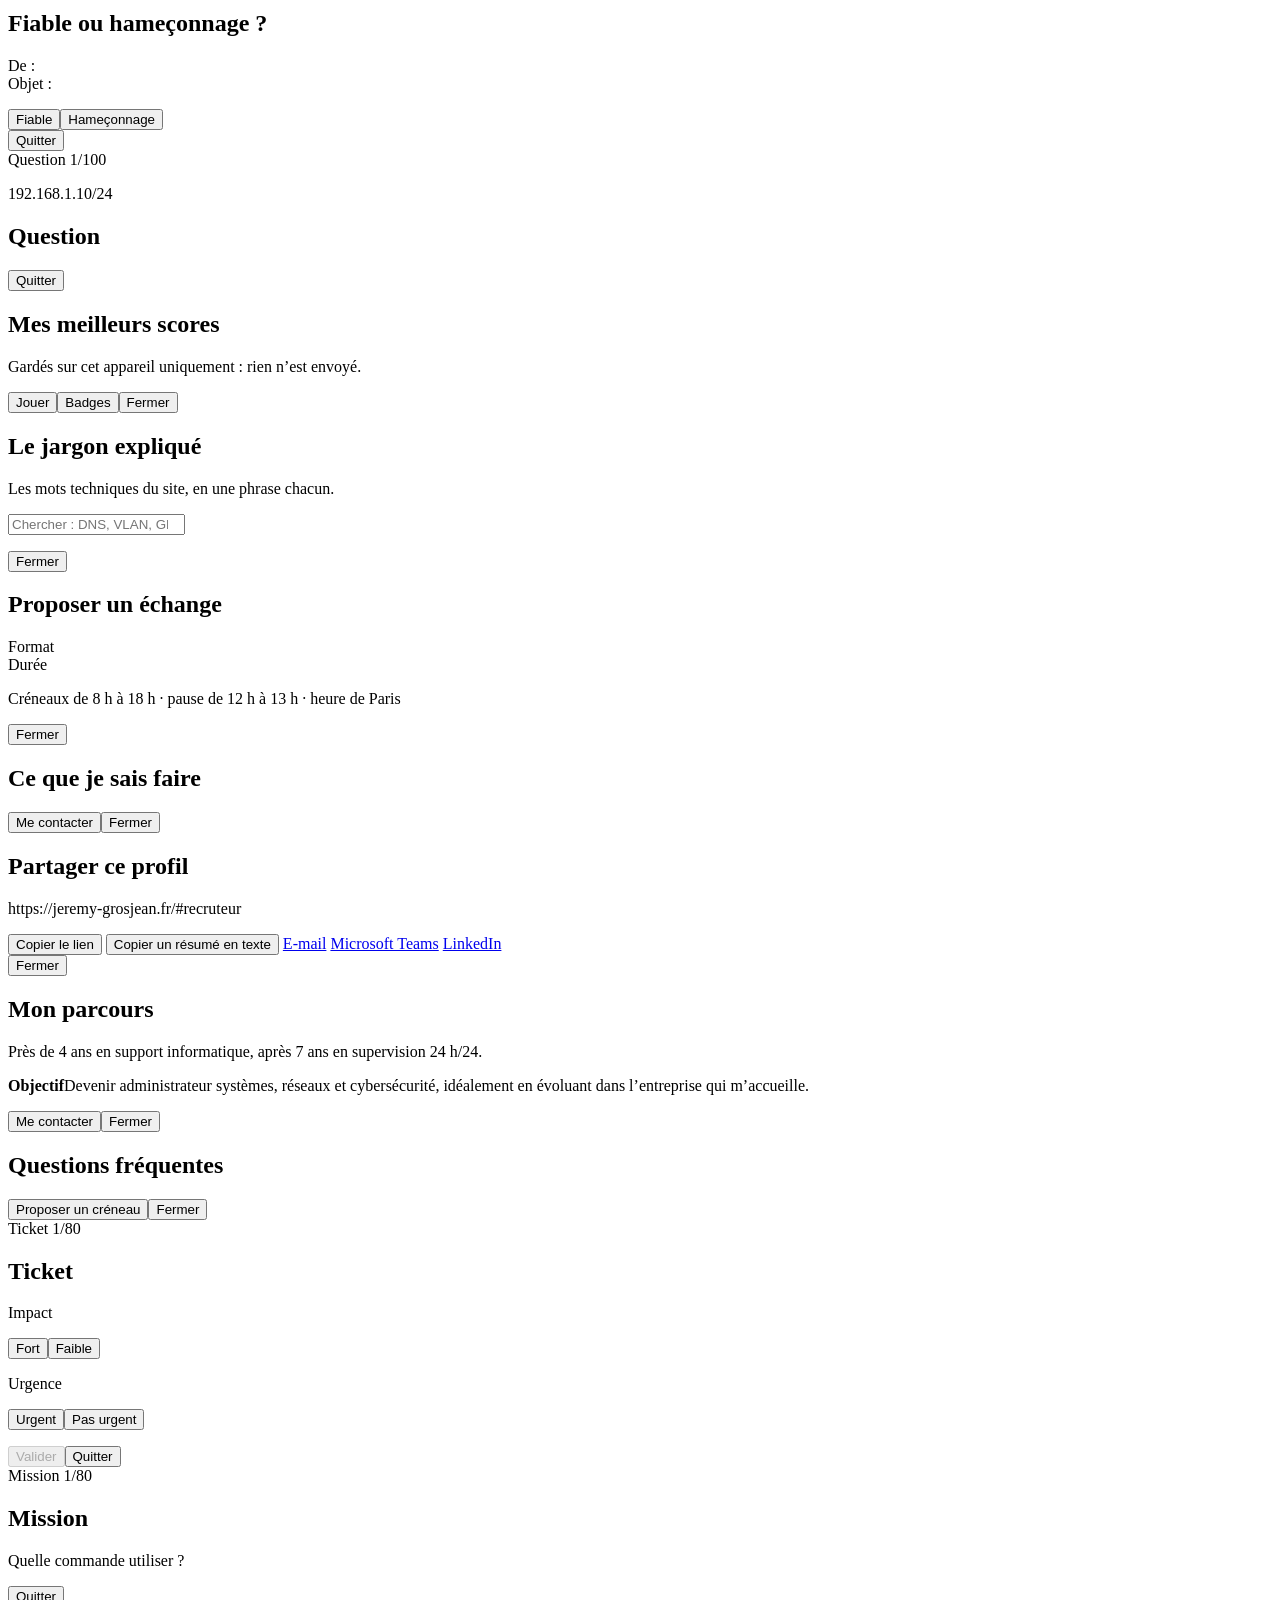
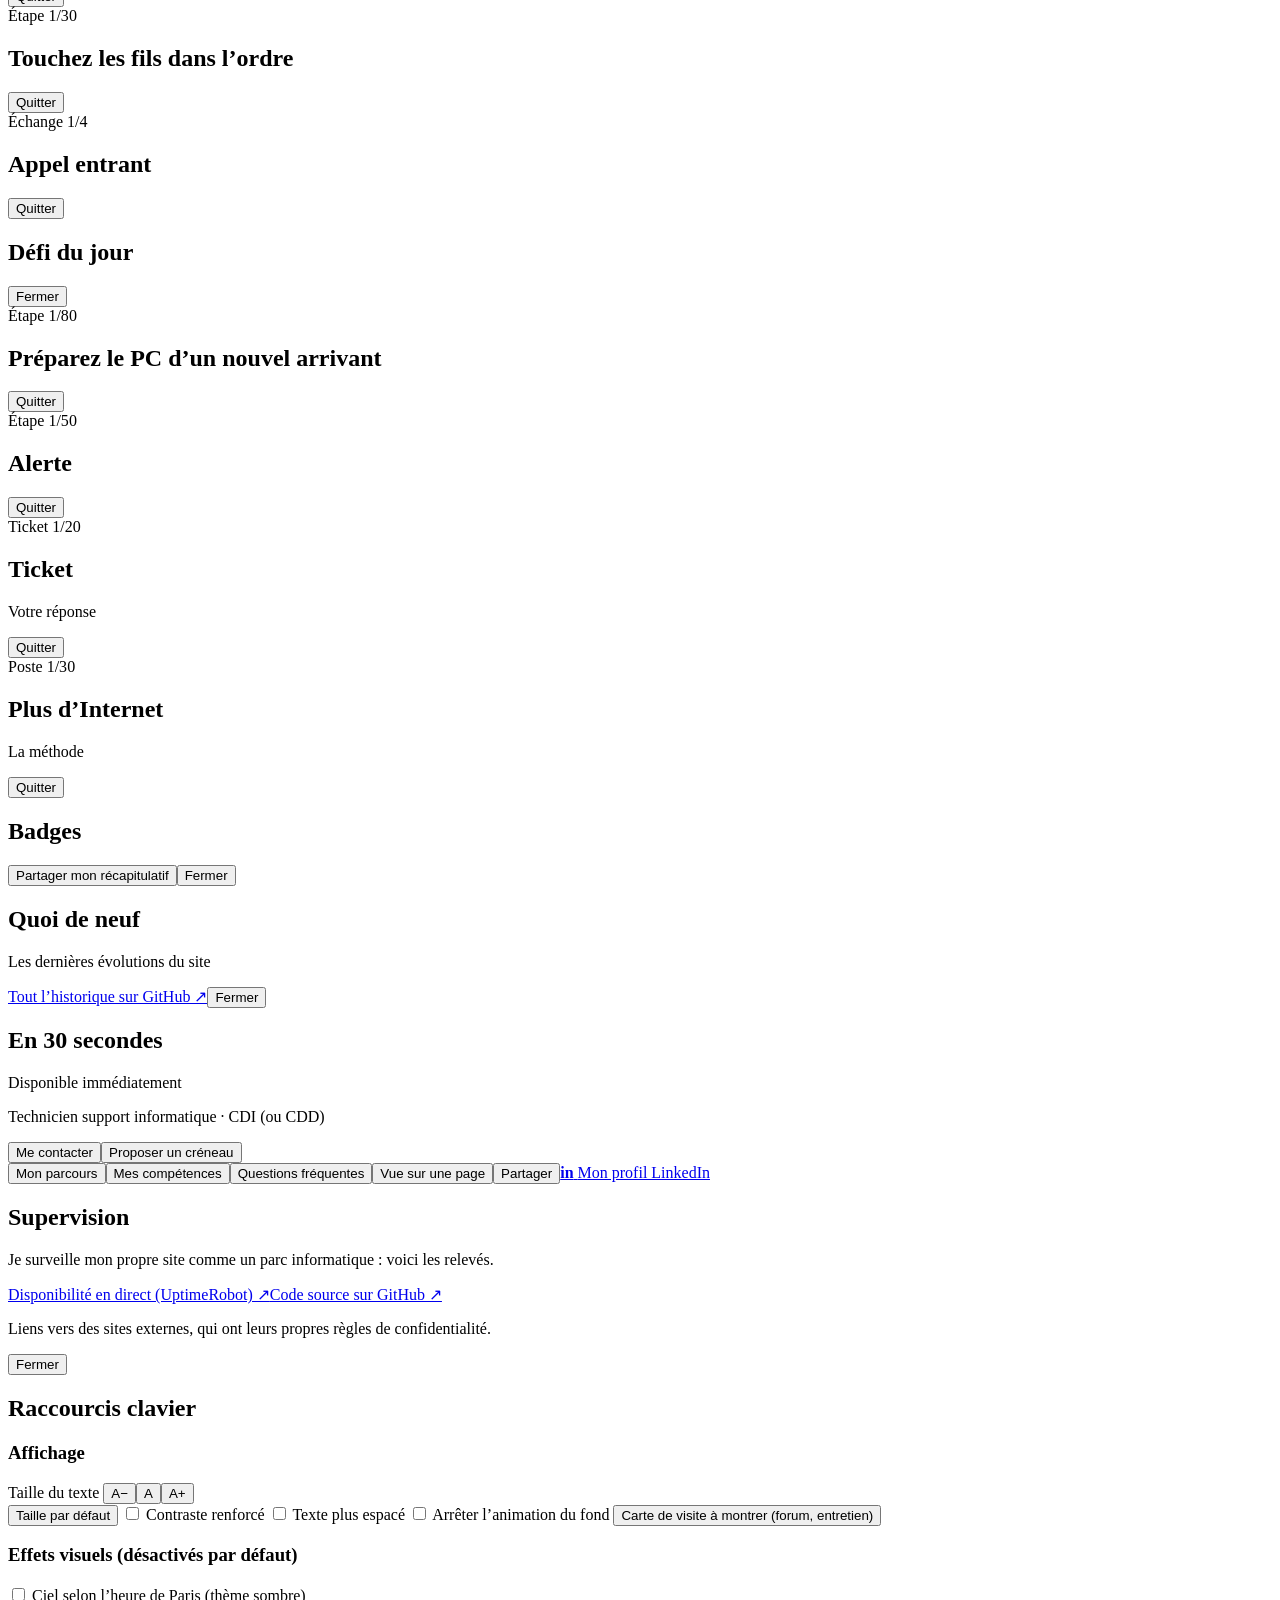
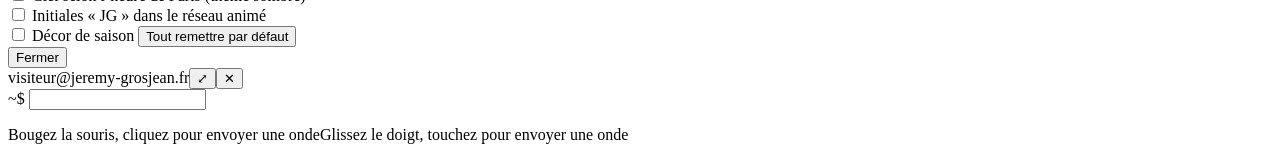
==== commit 4a0dcf47: "fix: vue sur une page imprimée sur une seule feuille A4, heure locale lisible sur petit téléphone, r" ====
--- a/site/index.html
+++ b/site/index.html
@@ -31,7 +31,7 @@
 <meta name="apple-mobile-web-app-status-bar-style" content="black-translucent">
 <link rel="manifest" href="/site.webmanifest?v=f3b98af3eb">
 <link rel="preload" href="/assets/fonts/sora.woff2" as="font" type="font/woff2" crossorigin>
-<link rel="stylesheet" href="/assets/app.css?v=89b1d4c227">
+<link rel="stylesheet" href="/assets/app.css?v=a9acb4d13b">
 <script src="/assets/i18n.js?v=a51a4e32c5" defer></script>
 <script src="/assets/labs.js?v=20998f7cc8" defer></script>
 <script src="/assets/labs2.js?v=1e3d821f80" defer></script>
@@ -39,10 +39,10 @@
 <script src="/assets/labs4.js?v=08596d3504" defer></script>
 <script src="/assets/labs5.js?v=60720498d6" defer></script>
 <script src="/assets/labs6.js?v=716e5179dc" defer></script>
-<script src="/assets/labs7.js?v=3ed3f8d16b" defer></script>
+<script src="/assets/labs7.js?v=8d8cfd50a9" defer></script>
 <script src="/assets/status.js" defer></script>
 <script src="/assets/news.js?v=5b80be41d3" defer></script>
-<script src="/assets/app.js?v=7a62833fd5" defer></script>
+<script src="/assets/app.js?v=f205ab569b" defer></script>
 </head>
 <body>
 <a class="skip" id="skipLink" href="#domain" data-i="skipLink">Aller à l’essentiel</a>
@@ -126,6 +126,7 @@
   <div class="rep-foot"><img src="/qr.svg" width="72" height="72" alt=""><p><span id="repFoot"></span><br><b>https://jeremy-grosjean.fr</b></p></div>
 </section>
 
+<header class="site-top">
 <p class="clock"><b id="cTime">--:--</b><span id="cDate">Paris</span><span class="c-local" id="cLocal" hidden></span></p>
 
 <div class="topbar">
@@ -155,6 +156,8 @@
   </div>
 </div>
 
+</header>
+<footer class="site-foot">
 <div class="dock">
   <div class="dock-left">
     <button class="pill" id="secBtn" type="button" aria-haspopup="dialog">
@@ -191,6 +194,7 @@
     <span class="lbl" id="sLabel">Activer le son</span><span class="lbl-s" aria-hidden="true" data-i="soundShort">Son</span>
   </button>
 </div>
+</footer>
 
 <div class="hud" aria-live="polite">
   <span class="chip"><span data-i="level">Niveau</span> <b id="hLevel">1/3</b></span>
@@ -610,10 +614,10 @@
 </div>
 
 <div class="forum" id="forum" hidden>
-  <div class="forum-card">
+  <div class="forum-card" role="region" aria-labelledby="fmName">
     <p class="forum-clock" id="fmClock" aria-hidden="true"></p>
     <img class="forum-photo" src="/assets/jg.webp" width="160" height="160" alt="" decoding="async">
-    <p class="forum-name">Jérémy Grosjean</p>
+    <p class="forum-name" id="fmName">Jérémy Grosjean</p>
     <p class="forum-role" id="fmRole" data-i="fmRole"></p>
     <p class="forum-avail"><span class="avail-dot" aria-hidden="true"></span><span data-i="fmAvail">Disponible immédiatement · CDI (ou CDD)</span></p>
     <p class="forum-where" data-i="fmWhere">Lieux de travail possibles : Paris et Île-de-France · Pontarlier · Besançon</p>
@@ -656,7 +660,7 @@
   <div class="card">
     <h2 id="briefTitle" data-i="briefTitle">En 30 secondes</h2>
     <div class="brief-id"><img class="me-photo" id="briefPhoto" alt="" width="44" height="44" draggable="false" decoding="async" hidden><p class="brief-avail"><span class="avail-dot" aria-hidden="true"></span><span data-i="briefAvail">Disponible immédiatement</span></p></div>
-    <p class="brief-sub" id="briefSub">Technicien support informatique · CDI (ou CDD) · disponible immédiatement</p>
+    <p class="brief-sub" id="briefSub">Technicien support informatique · CDI (ou CDD)</p>
     <dl class="brief-tiles" id="briefList"></dl>
     <p class="brief-dom-lbl" id="briefDomLbl"></p>
     <ul class="brief-doms" id="briefDoms"></ul>
